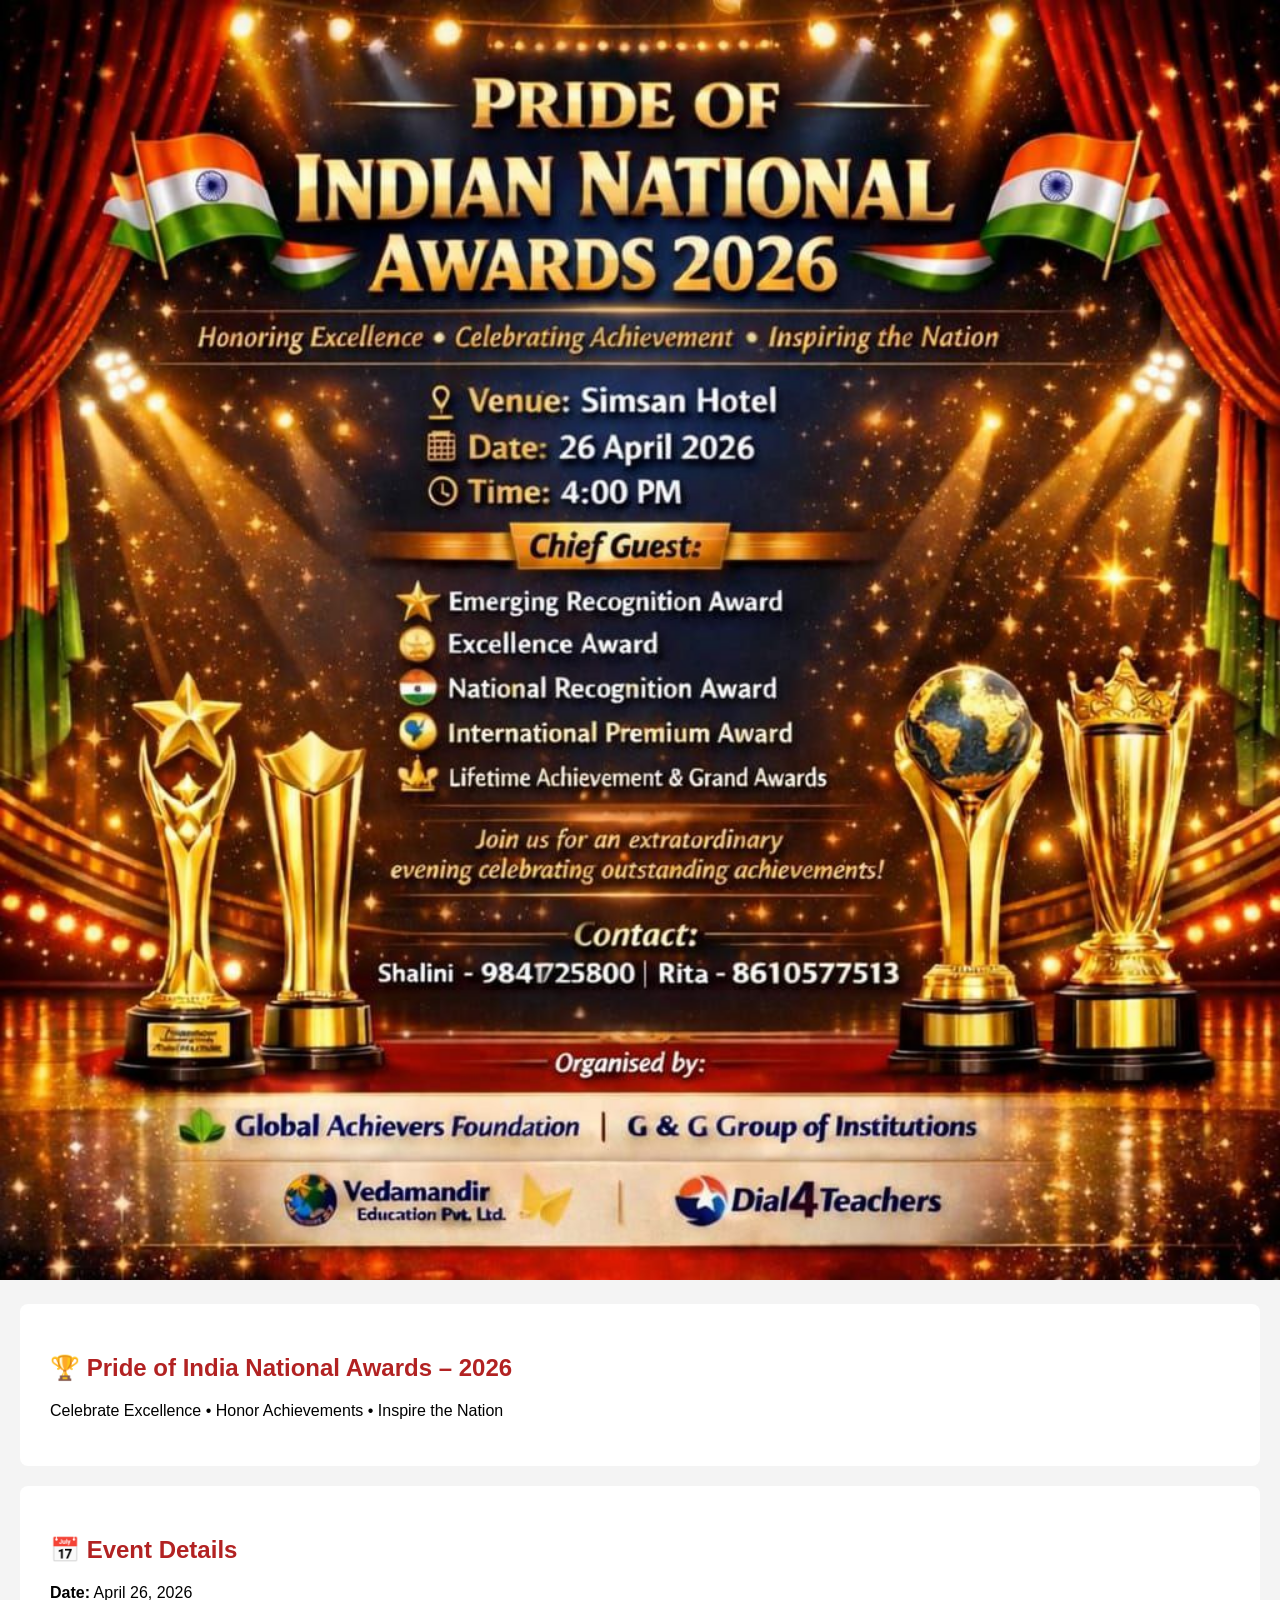
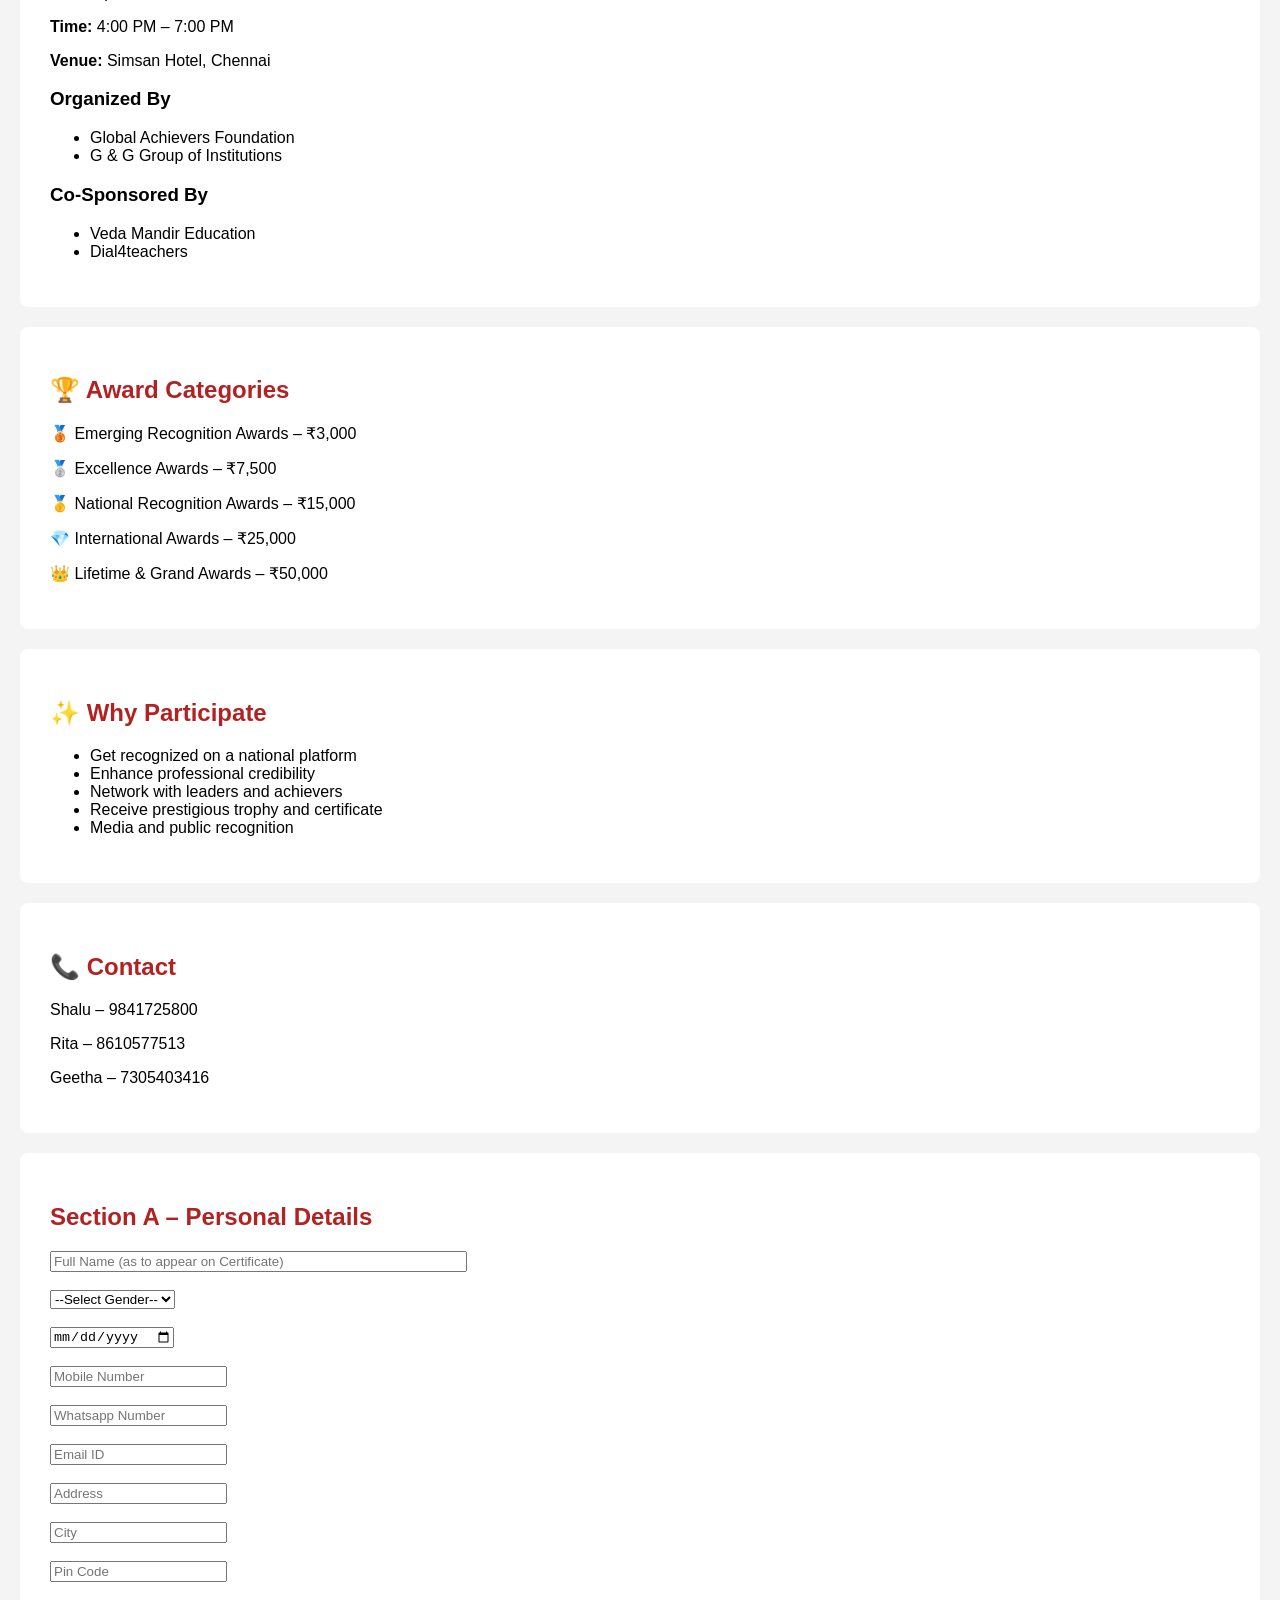
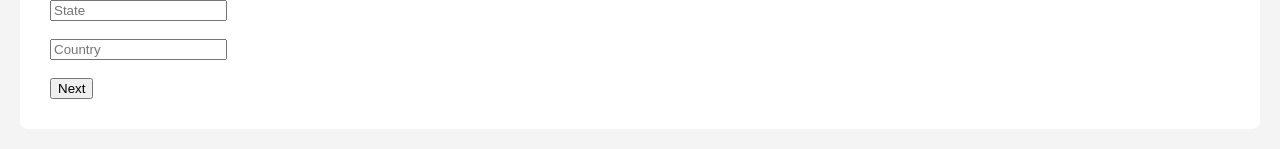
==== index.html @ 1d021a8b "Update index.html" ====
<!DOCTYPE html>
<html lang="en">

<head>

<meta charset="UTF-8">
<meta name="viewport" content="width=device-width, initial-scale=1.0">

<title>Pride of India National Awards 2026</title>

<style>

body{
font-family:Arial;
margin:0;
background:#f4f4f4;
}

.banner img{
width:100%;
}

section{
background:white;
padding:30px;
margin:20px;
border-radius:8px;
}

h1,h2{
color:#b22222;
}

.apply-btn{
background:#b22222;
color:white;
padding:15px 30px;
border:none;
font-size:18px;
cursor:pointer;
}

.section{
display:none;
padding:30px;
background:white;
margin:20px;
border-radius:8px;
}

.section.active{
display:block;
}

.awards-list label{
display:block;
}

.total-box{
font-size:20px;
font-weight:bold;
margin-top:15px;
color:#b22222;
}

</style>

</head>

<body>

<!-- Banner -->

<div class="banner">

<img src="assets/banner.jpg">

</div>


<!-- Title -->

<section>

<h1>🏆 Pride of India National Awards – 2026</h1>

<p>Celebrate Excellence • Honor Achievements • Inspire the Nation</p>

</section>


<!-- Event Details -->

<section>

<h2>📅 Event Details</h2>

<p><strong>Date:</strong> April 26, 2026</p>

<p><strong>Time:</strong> 4:00 PM – 7:00 PM</p>

<p><strong>Venue:</strong> Simsan Hotel, Chennai</p>

<h3>Organized By</h3>

<ul>

<li>Global Achievers Foundation</li>
<li>G & G Group of Institutions</li>

</ul>

<h3>Co-Sponsored By</h3>

<ul>

<li>Veda Mandir Education</li>
<li>Dial4teachers</li>

</ul>

</section>


<!-- Award Categories -->

<section>

<h2>🏆 Award Categories</h2>

<p>🥉 Emerging Recognition Awards – ₹3,000</p>

<p>🥈 Excellence Awards – ₹7,500</p>

<p>🥇 National Recognition Awards – ₹15,000</p>

<p>💎 International Awards – ₹25,000</p>

<p>👑 Lifetime & Grand Awards – ₹50,000</p>

</section>


<!-- Why Participate -->

<section>

<h2>✨ Why Participate</h2>

<ul>

<li>Get recognized on a national platform</li>

<li>Enhance professional credibility</li>

<li>Network with leaders and achievers</li>

<li>Receive prestigious trophy and certificate</li>

<li>Media and public recognition</li>

</ul>

</section>


<!-- Contact -->

<section>

<h2>📞 Contact</h2>

<p>Shalu – 9841725800</p>

<p>Rita – 8610577513</p>

<p>Geetha – 7305403416</p>

</section>


<div id="form">

<form id="awardForm">


<!-- Section 1 -->

<div class="section active">

<h2>Section A – Personal Details</h2>

<input type="text" placeholder="Full Name (as to appear on Certificate)" required size=50><br><br>

<select id="gender" name="gender">
  <option value="">--Select Gender--</option>
  <option value="Male">Male</option>
  <option value="Female">Female</option>
  <option value="Other">Other</option>
</select><br><br>  

<input type="date" placeholder="Date of Birth" required><br><br>  

<input type="text" placeholder="Mobile Number" required><br><br>

<input type="text" placeholder="Whatsapp Number" required><br><br>
  
<input type="email" placeholder="Email ID" required><br><br>

<input type="text" placeholder="Address" required><br><br>

<input type="text" placeholder="City" required><br><br>  
  
<input type="text" placeholder="Pin Code" required><br><br>

<input type="text" placeholder="State" required><br><br>

<input type="text" placeholder="Country" required><br><br>  
  
<button type="button" onclick="nextSection()">Next</button>

</div>


<!-- Section 2 -->

<div class="section">

<h2>Section B – Professional Details</h2>

<input type="text" placeholder="Organization Name" required><br><br>

<input type="text" placeholder="Designation" required><br><br>

<input type="text" placeholder="Years of Experience" required><br><br>  

<input type="text" placeholder="Field / Industry" required><br><br>  

<input type="text" placeholder="Website (if any)" ><br><br>  

<input type="text" placeholder="Social Media Links" required><br><br>  
  
<button type="button" onclick="prevSection()">Back</button>

<button type="button" onclick="nextSection()">Next</button>

</div>


<!-- Section 3 -->

<div class="section">

<h2>Section C – Award Category</h2>

<select id="category" onchange="loadAwards()">

<option value="">Select Category</option>

<option value="3000">Category 1 – Emerging Recognition Awards (₹3000)</option>

<option value="7500">Category 2 – Excellence Awards (₹7500)</option>

<option value="15000">Category 3 – National Recognition Awards (₹15000)</option>

<option value="25000">Category 4 – International Awards (₹25000)</option>

<option value="50000">Category 5 – Lifetime Awards (₹50000)</option>

</select>

<div id="awards" class="awards-list"></div>

<div class="total-box">

Total Contribution ₹ <span id="total">0</span>

</div>

<button type="button" onclick="prevSection()">Back</button>

<button type="button" onclick="nextSection()">Next</button>

</div>

<!-- Section 4 -->

<div class="section">

<h2>🔹 Section E – Upload Section</h2>

<p>Profile Photo (JPEG/PNG)</p>
<input type="file" name="profile_photo" accept=".jpg,.jpeg,.png" required><br><br>

<p>ID Proof (PDF/JPEG)</p>
<input type="file" name="id_proof" accept=".pdf,.jpg,.jpeg" required><br><br>

<p>Achievement Proof Documents (PDF)</p>
<input type="file" name="achievement_proof" accept=".pdf" required><br><br>

<p>Company Logo (Optional)</p>
<input type="file" name="company_logo" accept=".jpg,.jpeg,.png">

<button type="button" onclick="prevSection()">Back</button>

<button type="button" onclick="nextSection()">Next</button>  
  
</div>  

  
<!-- Terms -->

<div class="section">

<h2>Terms & Conditions</h2>

<p>
📜 *TERMS & CONDITIONS*

1️⃣ *Eligibility:* The nominee must be minimum 5 years age or above at the time of application.
2️⃣ *Accurate Information:* All information submitted must be true, complete, and supported with valid documents wherever required.
3️⃣ *Jury Decision:* All nominations will be reviewed by the jury panel, and the decision of the jury shall be final and binding.
4️⃣ *Nomination & Evaluation Contribution:* The applicable Nomination & Evaluation Contribution is mandatory for processing the application.
5️⃣ *Non-Refund Policy:* The Nomination & Evaluation Contribution once paid is non-refundable and non-transferable under any circumstances.
6️⃣ *Selection Rights:* The organizers reserve the right to accept, shortlist, upgrade, downgrade, or reject any nomination without assigning reasons.
7️⃣ *Category Allocation:* The organizing committee reserves the right to shift a nominee to a suitable award category based on profile evaluation.
8️⃣ *Usage of Media:* By applying, the nominee grants permission to use their name, photograph, and profile details for promotional, media, and event purposes.
9️⃣ *Event Participation:* Awardees are expected to attend the ceremony in person. In case of absence, courier charges for trophy/certificate (if applicable) shall be borne by the awardee.
🔟 *Code of Conduct:* Any form of misrepresentation, false claims, or misconduct may lead to immediate disqualification without refund.
  
</p>  

<label><input type="checkbox" required> Information provided is true</label><br>

<label><input type="checkbox" required> Nomination fee is non refundable</label><br>

<label><input type="checkbox" required> Jury decision is final</label><br>

<br>

<button type="button" onclick="prevSection()">Back</button>

<button type="submit">Submit</button>

</div>

</form>

</div>


<script>

let currentSection=0;

const sections=document.querySelectorAll(".section");

function nextSection(){

sections[currentSection].classList.remove("active");

currentSection++;

sections[currentSection].classList.add("active");

}

function prevSection(){

sections[currentSection].classList.remove("active");

currentSection--;

sections[currentSection].classList.add("active");

}


const awardsData={

3000:["Rising Star Award – Young professionals showing early success","Emerging Leader Award – Upcoming leaders in any field",
"Young Achiever Award – Individuals under 35 with notable achievements","Startup Star Award – New startup founders (1–5 years)",
"Youth Inspiration Award – Youth motivating others","Community Star Award – Local community contributors","Women Achiever Award – Women excelling in any profession",
"Social Contributor Award – Individuals involved in social work","Excellence in Service Award – Service-oriented professionals",
"Promising Talent Award – Individuals with exceptional potential"],

7500:["Excellence Award – Professionals with consistent performance","Professional Excellence Award – Doctors, Lawyers, Teachers, Engineers, etc.",
"Business Excellence Award – Business owners & entrepreneurs","Education Excellence Award – Educators & institution heads",
"Health & Wellness Excellence Award – Healthcare & wellness experts","Innovation Excellence Award – Innovators & creative thinkers",
"Social Impact Award – NGOs & social activists","Leadership Excellence Award – Team leaders & managers","Cultural Excellence Award – Artists & cultural promoters",
"Brand Excellence Award – Business brands with strong reputation"],
  
15000:["National Icon Award – Influential personalities with national presence","Pride of India Award – Individuals contributing to nation-building",
"Bharat Excellence Award – Senior professionals with impact","National Leadership Award – Leaders with large-scale influence",
"Icon of Influence Award – Public figures & influencers","Nation Builder Award – Contributors to societal development",
"Inspirational Leader Award – Motivational personalities","Industry Icon Award – Industry-leading professionals",
"Corporate Leader Award – Corporate executives & directors","Visionary Leader Award – Strategic thinkers & founders"],
  

25000:["International Leadership Award – Global business/social leaders","Global Icon Award – International influencers",
"International Excellence Award – Professionals with global reach","World Impact Award – Individuals with worldwide impact",
"Global Business Leader Award – International entrepreneurs","International Social Excellence Award – Global social activists",
"Global Visionary Award – Forward-thinking global leaders","International Brand Leader Award – Global brands & founders",
"Global Inspiration Award – International motivational personalities"],

50000:["Lifetime Achievement Award – 20+ years of outstanding contribution","Hall of Fame Award – Highly reputed senior personalities",
"Supreme Excellence Award – Top achievers in their field","Grand Icon Award – Nationally celebrated personalities",
"Diamond Excellence Award – Elite high-level achievers","Platinum Leadership Award – Senior executive leaders",
"Pride of the Nation Award – Exceptional national contributors","Universal Excellence Award – Multi-field contributors",
"Legendary Leader Award – Long-standing influential leaders","Eminent Personality Award – Highly respected dignitaries"]
  
};

function loadAwards(){

const category=document.getElementById("category").value;

const awardsDiv=document.getElementById("awards");

awardsDiv.innerHTML="";

if(!category) return;

awardsData[category].forEach(function(a){

awardsDiv.innerHTML+=
`<label>
<input type="checkbox" value="${category}" onchange="calculateTotal()">
${a}
</label>`;

});

}

function calculateTotal(){

const categoryFee=parseInt(document.getElementById("category").value);

const selected=document.querySelectorAll("#awards input:checked").length;

document.getElementById("total").innerText=categoryFee*selected;

}

</script>

</body>

</html>
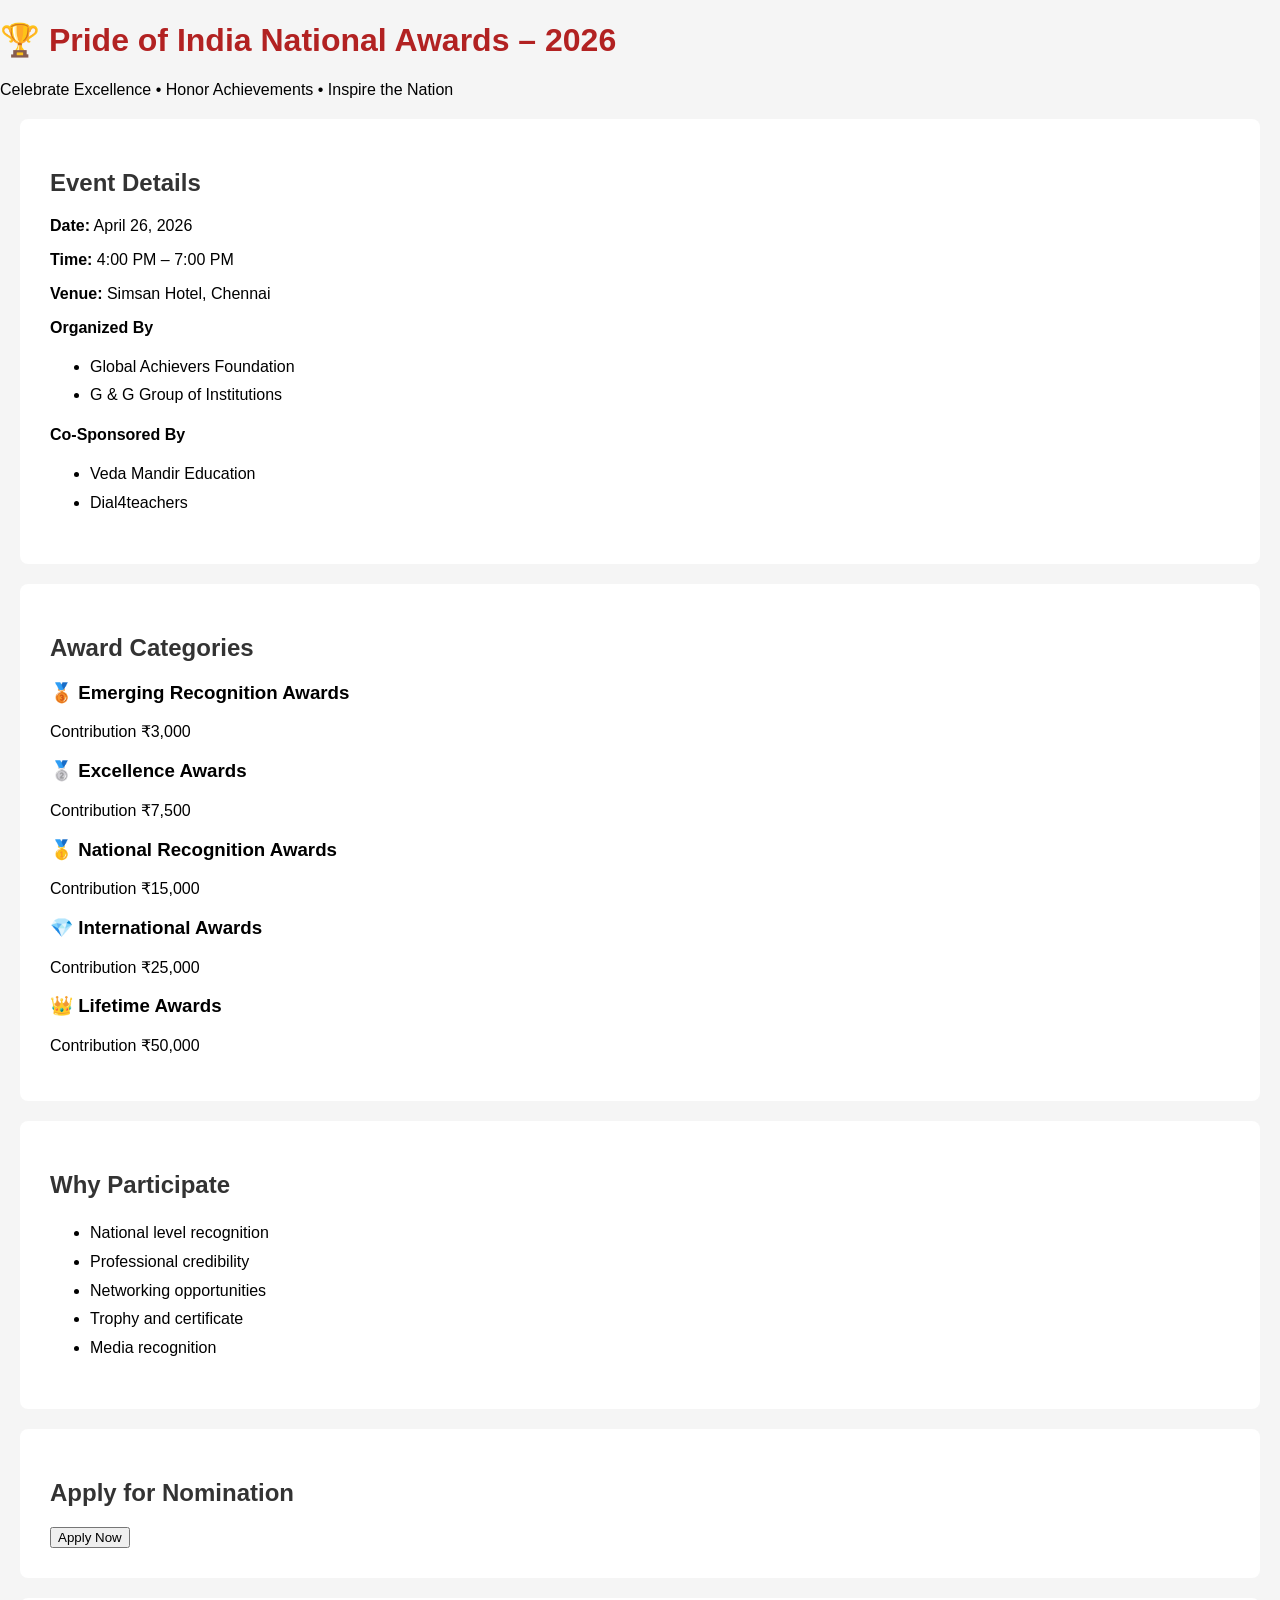
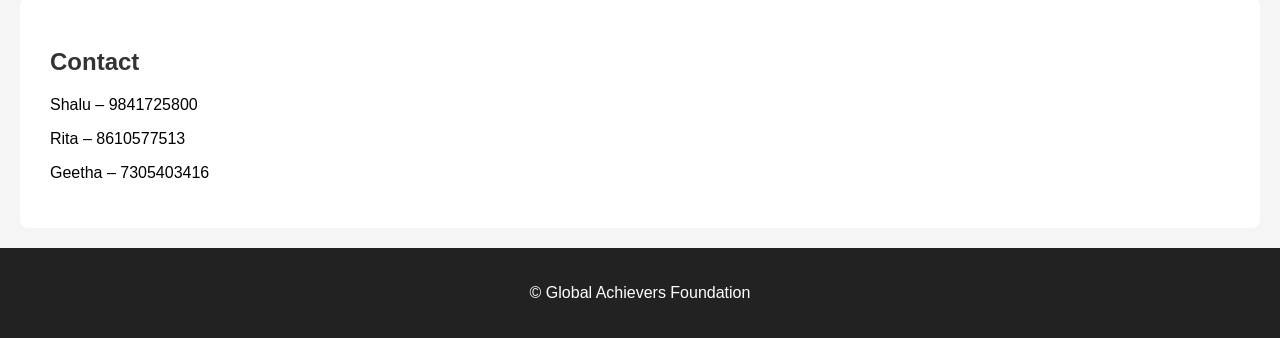
==== commit 54b47bee: "Update index.html" ====
--- a/index.html
+++ b/index.html
@@ -1,450 +1,96 @@
 <!DOCTYPE html>
 <html lang="en">
-
 <head>
-
 <meta charset="UTF-8">
-<meta name="viewport" content="width=device-width, initial-scale=1.0">
-
 <title>Pride of India National Awards 2026</title>
-
-<style>
-
-body{
-font-family:Arial;
-margin:0;
-background:#f4f4f4;
-}
-
-.banner img{
-width:100%;
-}
-
-section{
-background:white;
-padding:30px;
-margin:20px;
-border-radius:8px;
-}
-
-h1,h2{
-color:#b22222;
-}
-
-.apply-btn{
-background:#b22222;
-color:white;
-padding:15px 30px;
-border:none;
-font-size:18px;
-cursor:pointer;
-}
-
-.section{
-display:none;
-padding:30px;
-background:white;
-margin:20px;
-border-radius:8px;
-}
-
-.section.active{
-display:block;
-}
-
-.awards-list label{
-display:block;
-}
-
-.total-box{
-font-size:20px;
-font-weight:bold;
-margin-top:15px;
-color:#b22222;
-}
-
-</style>
-
+<link rel="stylesheet" href="style.css">
 </head>
 
 <body>
 
-<!-- Banner -->
+<header>
+<h1>🏆 Pride of India National Awards – 2026</h1>
+<p>Celebrate Excellence • Honor Achievements • Inspire the Nation</p>
+</header>
 
-<div class="banner">
+<section id="event">
+<h2>Event Details</h2>
+<p><b>Date:</b> April 26, 2026</p>
+<p><b>Time:</b> 4:00 PM – 7:00 PM</p>
+<p><b>Venue:</b> Simsan Hotel, Chennai</p>
 
-<img src="assets/banner.jpg">
-
-</div>
-
-
-<!-- Title -->
-
-<section>
-
-<h1>🏆 Pride of India National Awards – 2026</h1>
-
-<p>Celebrate Excellence • Honor Achievements • Inspire the Nation</p>
-
-</section>
-
-
-<!-- Event Details -->
-
-<section>
-
-<h2>📅 Event Details</h2>
-
-<p><strong>Date:</strong> April 26, 2026</p>
-
-<p><strong>Time:</strong> 4:00 PM – 7:00 PM</p>
-
-<p><strong>Venue:</strong> Simsan Hotel, Chennai</p>
-
-<h3>Organized By</h3>
-
+<p><b>Organized By</b></p>
 <ul>
-
 <li>Global Achievers Foundation</li>
 <li>G & G Group of Institutions</li>
-
 </ul>
 
-<h3>Co-Sponsored By</h3>
-
+<p><b>Co-Sponsored By</b></p>
 <ul>
-
 <li>Veda Mandir Education</li>
 <li>Dial4teachers</li>
-
 </ul>
 
 </section>
 
+<section id="categories">
 
-<!-- Award Categories -->
+<h2>Award Categories</h2>
+
+<h3>🥉 Emerging Recognition Awards</h3>
+<p>Contribution ₹3,000</p>
+
+<h3>🥈 Excellence Awards</h3>
+<p>Contribution ₹7,500</p>
+
+<h3>🥇 National Recognition Awards</h3>
+<p>Contribution ₹15,000</p>
+
+<h3>💎 International Awards</h3>
+<p>Contribution ₹25,000</p>
+
+<h3>👑 Lifetime Awards</h3>
+<p>Contribution ₹50,000</p>
+
+</section>
 
 <section>
 
-<h2>🏆 Award Categories</h2>
-
-<p>🥉 Emerging Recognition Awards – ₹3,000</p>
-
-<p>🥈 Excellence Awards – ₹7,500</p>
-
-<p>🥇 National Recognition Awards – ₹15,000</p>
-
-<p>💎 International Awards – ₹25,000</p>
-
-<p>👑 Lifetime & Grand Awards – ₹50,000</p>
-
-</section>
-
-
-<!-- Why Participate -->
-
-<section>
-
-<h2>✨ Why Participate</h2>
+<h2>Why Participate</h2>
 
 <ul>
-
-<li>Get recognized on a national platform</li>
-
-<li>Enhance professional credibility</li>
-
-<li>Network with leaders and achievers</li>
-
-<li>Receive prestigious trophy and certificate</li>
-
-<li>Media and public recognition</li>
-
+<li>National level recognition</li>
+<li>Professional credibility</li>
+<li>Networking opportunities</li>
+<li>Trophy and certificate</li>
+<li>Media recognition</li>
 </ul>
 
 </section>
 
+<section>
 
-<!-- Contact -->
+<h2>Apply for Nomination</h2>
+
+<a href="https://docs.google.com/forms/d/e/1FAIpQLSfB2WitOhfuI-NTHCTzYL5enq5KeNYIDTPwjVi3Y0w9UMTzHA/viewform" target="_blank">
+<button>Apply Now</button>
+</a>
+
+</section>
 
 <section>
 
-<h2>📞 Contact</h2>
+<h2>Contact</h2>
 
 <p>Shalu – 9841725800</p>
-
 <p>Rita – 8610577513</p>
-
 <p>Geetha – 7305403416</p>
 
 </section>
 
-
-<div id="form">
-
-<form id="awardForm">
-
-
-<!-- Section 1 -->
-
-<div class="section active">
-
-<h2>Section A – Personal Details</h2>
-
-<input type="text" placeholder="Full Name (as to appear on Certificate)" required size=50><br><br>
-
-<select id="gender" name="gender">
-  <option value="">--Select Gender--</option>
-  <option value="Male">Male</option>
-  <option value="Female">Female</option>
-  <option value="Other">Other</option>
-</select><br><br>  
-
-<input type="date" placeholder="Date of Birth" required><br><br>  
-
-<input type="text" placeholder="Mobile Number" required><br><br>
-
-<input type="text" placeholder="Whatsapp Number" required><br><br>
-  
-<input type="email" placeholder="Email ID" required><br><br>
-
-<input type="text" placeholder="Address" required><br><br>
-
-<input type="text" placeholder="City" required><br><br>  
-  
-<input type="text" placeholder="Pin Code" required><br><br>
-
-<input type="text" placeholder="State" required><br><br>
-
-<input type="text" placeholder="Country" required><br><br>  
-  
-<button type="button" onclick="nextSection()">Next</button>
-
-</div>
-
-
-<!-- Section 2 -->
-
-<div class="section">
-
-<h2>Section B – Professional Details</h2>
-
-<input type="text" placeholder="Organization Name" required><br><br>
-
-<input type="text" placeholder="Designation" required><br><br>
-
-<input type="text" placeholder="Years of Experience" required><br><br>  
-
-<input type="text" placeholder="Field / Industry" required><br><br>  
-
-<input type="text" placeholder="Website (if any)" ><br><br>  
-
-<input type="text" placeholder="Social Media Links" required><br><br>  
-  
-<button type="button" onclick="prevSection()">Back</button>
-
-<button type="button" onclick="nextSection()">Next</button>
-
-</div>
-
-
-<!-- Section 3 -->
-
-<div class="section">
-
-<h2>Section C – Award Category</h2>
-
-<select id="category" onchange="loadAwards()">
-
-<option value="">Select Category</option>
-
-<option value="3000">Category 1 – Emerging Recognition Awards (₹3000)</option>
-
-<option value="7500">Category 2 – Excellence Awards (₹7500)</option>
-
-<option value="15000">Category 3 – National Recognition Awards (₹15000)</option>
-
-<option value="25000">Category 4 – International Awards (₹25000)</option>
-
-<option value="50000">Category 5 – Lifetime Awards (₹50000)</option>
-
-</select>
-
-<div id="awards" class="awards-list"></div>
-
-<div class="total-box">
-
-Total Contribution ₹ <span id="total">0</span>
-
-</div>
-
-<button type="button" onclick="prevSection()">Back</button>
-
-<button type="button" onclick="nextSection()">Next</button>
-
-</div>
-
-<!-- Section 4 -->
-
-<div class="section">
-
-<h2>🔹 Section E – Upload Section</h2>
-
-<p>Profile Photo (JPEG/PNG)</p>
-<input type="file" name="profile_photo" accept=".jpg,.jpeg,.png" required><br><br>
-
-<p>ID Proof (PDF/JPEG)</p>
-<input type="file" name="id_proof" accept=".pdf,.jpg,.jpeg" required><br><br>
-
-<p>Achievement Proof Documents (PDF)</p>
-<input type="file" name="achievement_proof" accept=".pdf" required><br><br>
-
-<p>Company Logo (Optional)</p>
-<input type="file" name="company_logo" accept=".jpg,.jpeg,.png">
-
-<button type="button" onclick="prevSection()">Back</button>
-
-<button type="button" onclick="nextSection()">Next</button>  
-  
-</div>  
-
-  
-<!-- Terms -->
-
-<div class="section">
-
-<h2>Terms & Conditions</h2>
-
-<p>
-📜 *TERMS & CONDITIONS*
-
-1️⃣ *Eligibility:* The nominee must be minimum 5 years age or above at the time of application.
-2️⃣ *Accurate Information:* All information submitted must be true, complete, and supported with valid documents wherever required.
-3️⃣ *Jury Decision:* All nominations will be reviewed by the jury panel, and the decision of the jury shall be final and binding.
-4️⃣ *Nomination & Evaluation Contribution:* The applicable Nomination & Evaluation Contribution is mandatory for processing the application.
-5️⃣ *Non-Refund Policy:* The Nomination & Evaluation Contribution once paid is non-refundable and non-transferable under any circumstances.
-6️⃣ *Selection Rights:* The organizers reserve the right to accept, shortlist, upgrade, downgrade, or reject any nomination without assigning reasons.
-7️⃣ *Category Allocation:* The organizing committee reserves the right to shift a nominee to a suitable award category based on profile evaluation.
-8️⃣ *Usage of Media:* By applying, the nominee grants permission to use their name, photograph, and profile details for promotional, media, and event purposes.
-9️⃣ *Event Participation:* Awardees are expected to attend the ceremony in person. In case of absence, courier charges for trophy/certificate (if applicable) shall be borne by the awardee.
-🔟 *Code of Conduct:* Any form of misrepresentation, false claims, or misconduct may lead to immediate disqualification without refund.
-  
-</p>  
-
-<label><input type="checkbox" required> Information provided is true</label><br>
-
-<label><input type="checkbox" required> Nomination fee is non refundable</label><br>
-
-<label><input type="checkbox" required> Jury decision is final</label><br>
-
-<br>
-
-<button type="button" onclick="prevSection()">Back</button>
-
-<button type="submit">Submit</button>
-
-</div>
-
-</form>
-
-</div>
-
-
-<script>
-
-let currentSection=0;
-
-const sections=document.querySelectorAll(".section");
-
-function nextSection(){
-
-sections[currentSection].classList.remove("active");
-
-currentSection++;
-
-sections[currentSection].classList.add("active");
-
-}
-
-function prevSection(){
-
-sections[currentSection].classList.remove("active");
-
-currentSection--;
-
-sections[currentSection].classList.add("active");
-
-}
-
-
-const awardsData={
-
-3000:["Rising Star Award – Young professionals showing early success","Emerging Leader Award – Upcoming leaders in any field",
-"Young Achiever Award – Individuals under 35 with notable achievements","Startup Star Award – New startup founders (1–5 years)",
-"Youth Inspiration Award – Youth motivating others","Community Star Award – Local community contributors","Women Achiever Award – Women excelling in any profession",
-"Social Contributor Award – Individuals involved in social work","Excellence in Service Award – Service-oriented professionals",
-"Promising Talent Award – Individuals with exceptional potential"],
-
-7500:["Excellence Award – Professionals with consistent performance","Professional Excellence Award – Doctors, Lawyers, Teachers, Engineers, etc.",
-"Business Excellence Award – Business owners & entrepreneurs","Education Excellence Award – Educators & institution heads",
-"Health & Wellness Excellence Award – Healthcare & wellness experts","Innovation Excellence Award – Innovators & creative thinkers",
-"Social Impact Award – NGOs & social activists","Leadership Excellence Award – Team leaders & managers","Cultural Excellence Award – Artists & cultural promoters",
-"Brand Excellence Award – Business brands with strong reputation"],
-  
-15000:["National Icon Award – Influential personalities with national presence","Pride of India Award – Individuals contributing to nation-building",
-"Bharat Excellence Award – Senior professionals with impact","National Leadership Award – Leaders with large-scale influence",
-"Icon of Influence Award – Public figures & influencers","Nation Builder Award – Contributors to societal development",
-"Inspirational Leader Award – Motivational personalities","Industry Icon Award – Industry-leading professionals",
-"Corporate Leader Award – Corporate executives & directors","Visionary Leader Award – Strategic thinkers & founders"],
-  
-
-25000:["International Leadership Award – Global business/social leaders","Global Icon Award – International influencers",
-"International Excellence Award – Professionals with global reach","World Impact Award – Individuals with worldwide impact",
-"Global Business Leader Award – International entrepreneurs","International Social Excellence Award – Global social activists",
-"Global Visionary Award – Forward-thinking global leaders","International Brand Leader Award – Global brands & founders",
-"Global Inspiration Award – International motivational personalities"],
-
-50000:["Lifetime Achievement Award – 20+ years of outstanding contribution","Hall of Fame Award – Highly reputed senior personalities",
-"Supreme Excellence Award – Top achievers in their field","Grand Icon Award – Nationally celebrated personalities",
-"Diamond Excellence Award – Elite high-level achievers","Platinum Leadership Award – Senior executive leaders",
-"Pride of the Nation Award – Exceptional national contributors","Universal Excellence Award – Multi-field contributors",
-"Legendary Leader Award – Long-standing influential leaders","Eminent Personality Award – Highly respected dignitaries"]
-  
-};
-
-function loadAwards(){
-
-const category=document.getElementById("category").value;
-
-const awardsDiv=document.getElementById("awards");
-
-awardsDiv.innerHTML="";
-
-if(!category) return;
-
-awardsData[category].forEach(function(a){
-
-awardsDiv.innerHTML+=
-`<label>
-<input type="checkbox" value="${category}" onchange="calculateTotal()">
-${a}
-</label>`;
-
-});
-
-}
-
-function calculateTotal(){
-
-const categoryFee=parseInt(document.getElementById("category").value);
-
-const selected=document.querySelectorAll("#awards input:checked").length;
-
-document.getElementById("total").innerText=categoryFee*selected;
-
-}
-
-</script>
+<footer>
+<p>© Global Achievers Foundation</p>
+</footer>
 
 </body>
-
 </html>
--- a/style.css
+++ b/style.css
@@ -0,0 +1,61 @@
+body{
+font-family: Arial;
+margin:0;
+background:#f5f5f5;
+}
+
+.banner img{
+width:100%;
+height:auto;
+display:block;
+}
+
+.title-section{
+text-align:center;
+padding:20px;
+background:white;
+}
+
+section{
+padding:30px;
+margin:20px;
+background:white;
+border-radius:8px;
+}
+
+h1{
+color:#b22222;
+}
+
+h2{
+color:#333;
+}
+
+ul{
+line-height:1.8;
+}
+
+.apply{
+text-align:center;
+}
+
+.apply-btn{
+background:#b22222;
+color:white;
+border:none;
+padding:15px 30px;
+font-size:18px;
+cursor:pointer;
+border-radius:6px;
+}
+
+.apply-btn:hover{
+background:#8b0000;
+}
+
+footer{
+text-align:center;
+padding:20px;
+background:#222;
+color:white;
+}
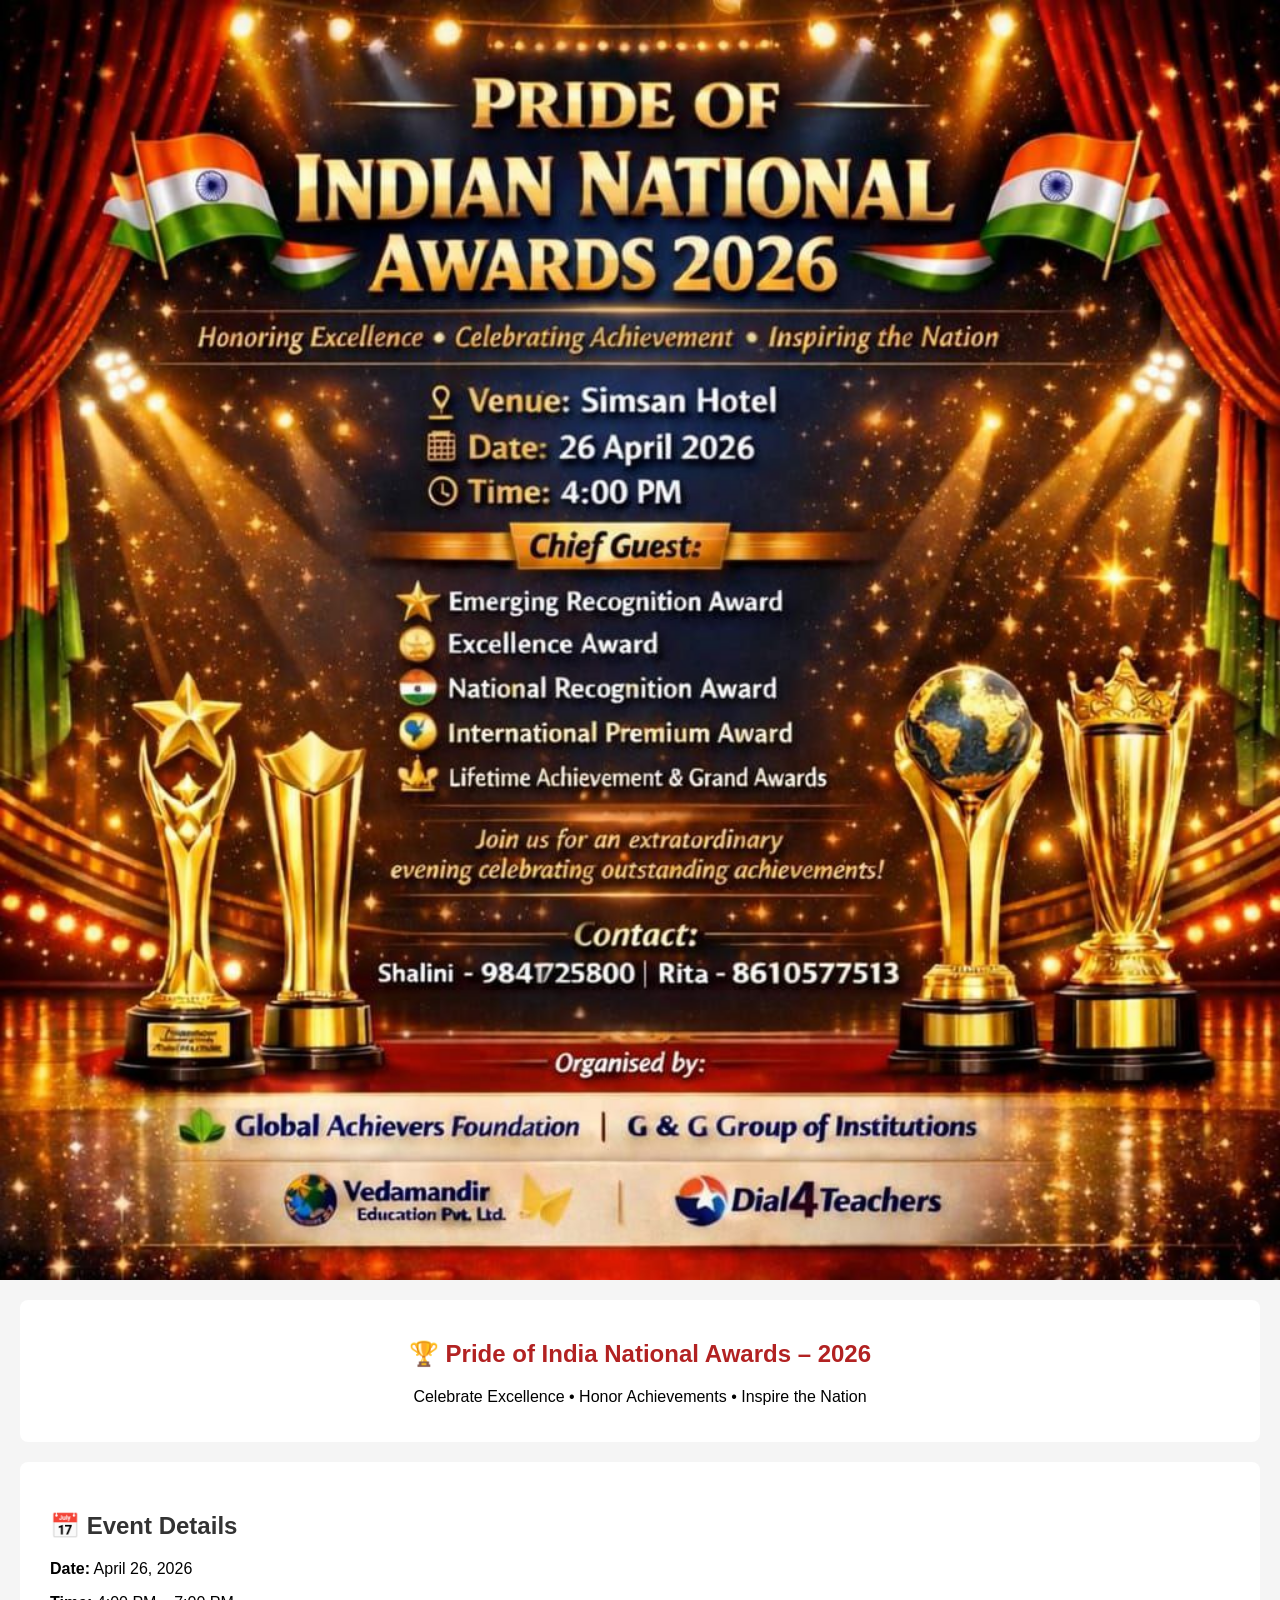
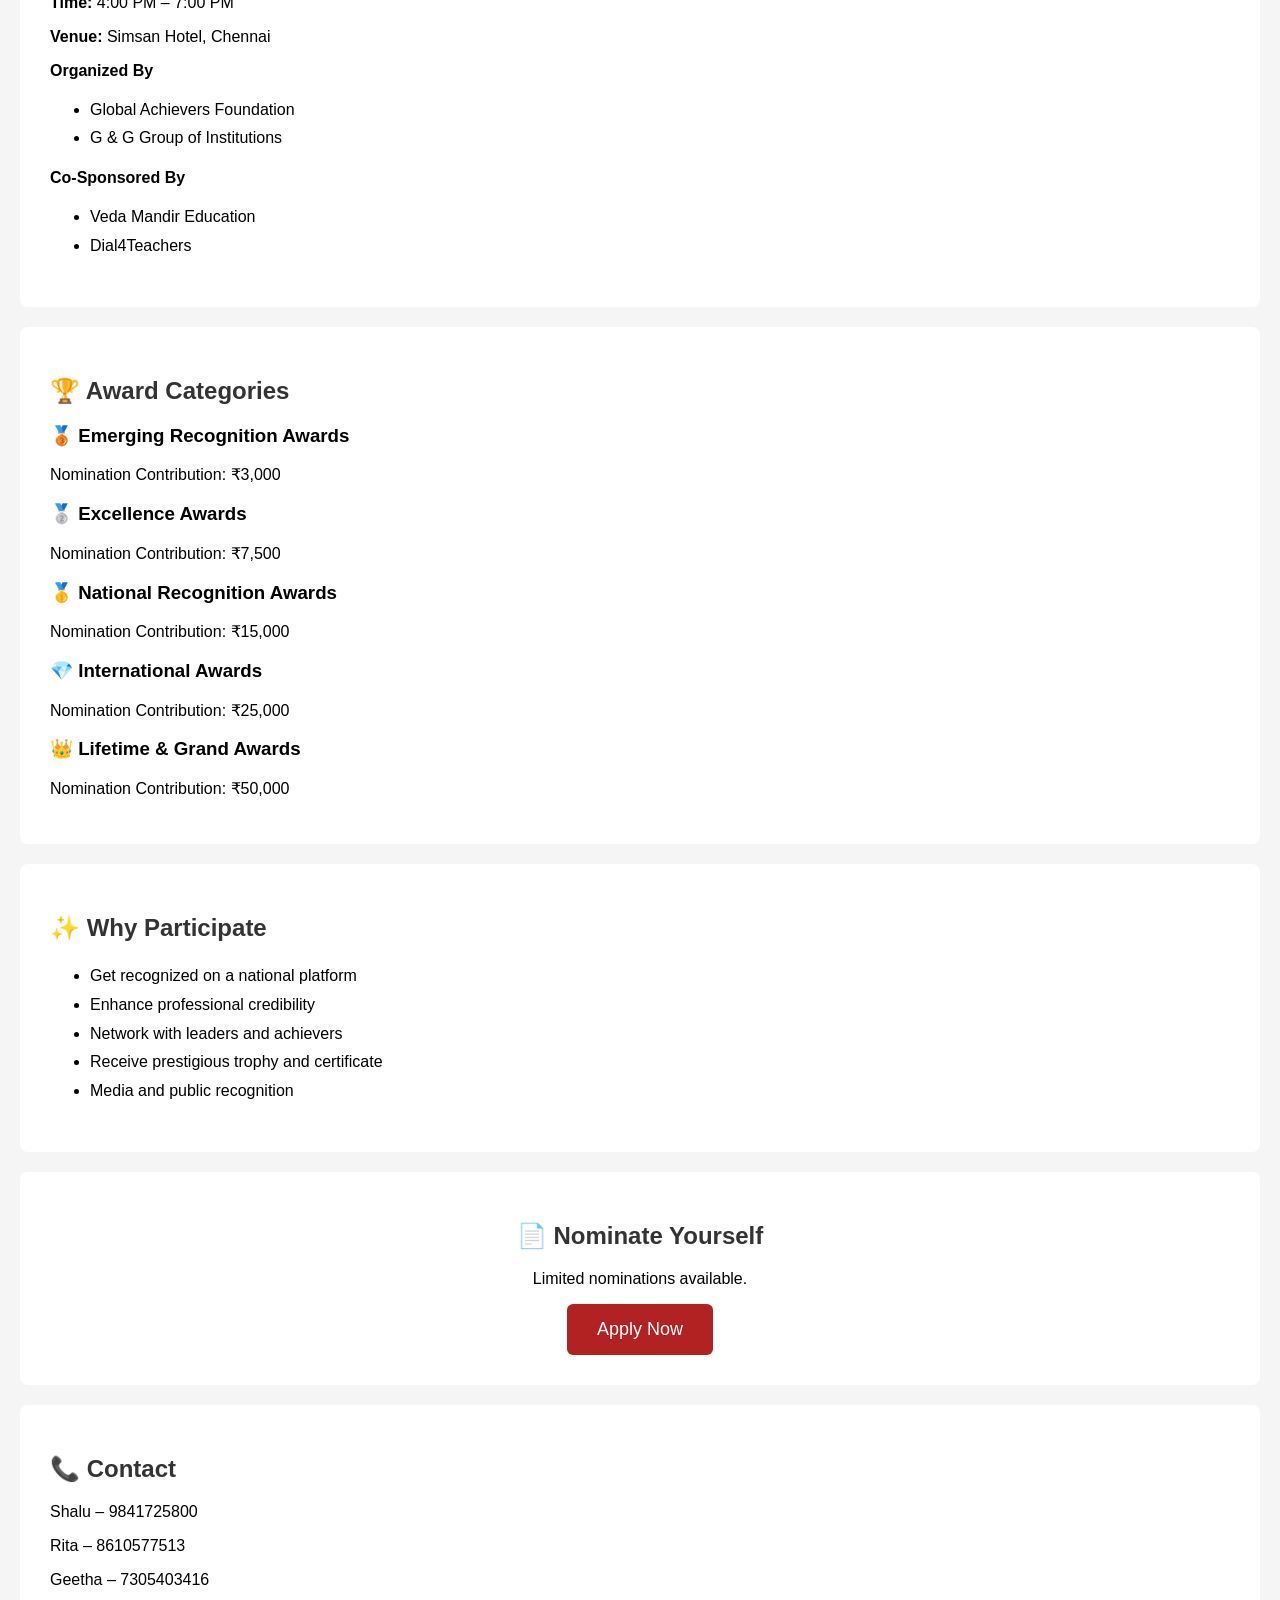
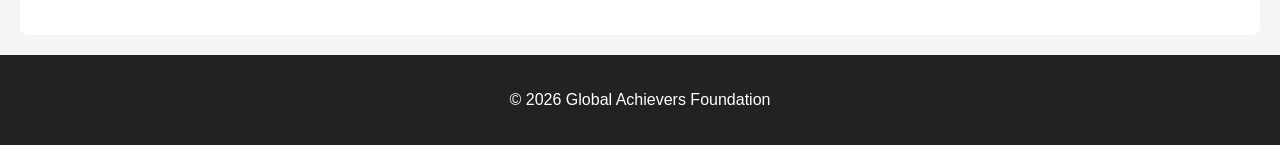
==== commit d79b25a4: "Update index.html" ====
--- a/index.html
+++ b/index.html
@@ -1,96 +1,161 @@
 <!DOCTYPE html>
 <html lang="en">
+
 <head>
+
 <meta charset="UTF-8">
+<meta name="viewport" content="width=device-width, initial-scale=1.0">
+
 <title>Pride of India National Awards 2026</title>
+
 <link rel="stylesheet" href="style.css">
+
 </head>
 
 <body>
 
-<header>
-<h1>🏆 Pride of India National Awards – 2026</h1>
-<p>Celebrate Excellence • Honor Achievements • Inspire the Nation</p>
+<!-- HORIZONTAL BANNER -->
+
+<header class="banner">
+
+<img src="assets/banner.jpg" alt="Pride of India National Awards Banner">
+
 </header>
 
-<section id="event">
-<h2>Event Details</h2>
+
+<!-- EVENT TITLE -->
+
+<section class="title-section">
+
+<h1>🏆 Pride of India National Awards – 2026</h1>
+
+<p>Celebrate Excellence • Honor Achievements • Inspire the Nation</p>
+
+</section>
+
+
+
+<!-- EVENT DETAILS -->
+
+<section>
+
+<h2>📅 Event Details</h2>
+
 <p><b>Date:</b> April 26, 2026</p>
 <p><b>Time:</b> 4:00 PM – 7:00 PM</p>
 <p><b>Venue:</b> Simsan Hotel, Chennai</p>
 
 <p><b>Organized By</b></p>
+
 <ul>
 <li>Global Achievers Foundation</li>
 <li>G & G Group of Institutions</li>
 </ul>
 
 <p><b>Co-Sponsored By</b></p>
+
 <ul>
 <li>Veda Mandir Education</li>
-<li>Dial4teachers</li>
+<li>Dial4Teachers</li>
 </ul>
 
 </section>
 
-<section id="categories">
 
-<h2>Award Categories</h2>
+
+<!-- AWARD CATEGORIES -->
+
+<section>
+
+<h2>🏆 Award Categories</h2>
 
 <h3>🥉 Emerging Recognition Awards</h3>
-<p>Contribution ₹3,000</p>
+<p>Nomination Contribution: ₹3,000</p>
 
 <h3>🥈 Excellence Awards</h3>
-<p>Contribution ₹7,500</p>
+<p>Nomination Contribution: ₹7,500</p>
 
 <h3>🥇 National Recognition Awards</h3>
-<p>Contribution ₹15,000</p>
+<p>Nomination Contribution: ₹15,000</p>
 
 <h3>💎 International Awards</h3>
-<p>Contribution ₹25,000</p>
+<p>Nomination Contribution: ₹25,000</p>
 
-<h3>👑 Lifetime Awards</h3>
-<p>Contribution ₹50,000</p>
+<h3>👑 Lifetime & Grand Awards</h3>
+<p>Nomination Contribution: ₹50,000</p>
 
 </section>
 
+
+
+<!-- WHY PARTICIPATE -->
+
 <section>
 
-<h2>Why Participate</h2>
+<h2>✨ Why Participate</h2>
 
 <ul>
-<li>National level recognition</li>
-<li>Professional credibility</li>
-<li>Networking opportunities</li>
-<li>Trophy and certificate</li>
-<li>Media recognition</li>
+
+<li>Get recognized on a national platform</li>
+
+<li>Enhance professional credibility</li>
+
+<li>Network with leaders and achievers</li>
+
+<li>Receive prestigious trophy and certificate</li>
+
+<li>Media and public recognition</li>
+
 </ul>
 
 </section>
 
-<section>
 
-<h2>Apply for Nomination</h2>
 
-<a href="https://docs.google.com/forms/d/e/1FAIpQLSfB2WitOhfuI-NTHCTzYL5enq5KeNYIDTPwjVi3Y0w9UMTzHA/viewform" target="_blank">
-<button>Apply Now</button>
+<!-- APPLY BUTTON -->
+
+<section class="apply">
+
+<h2>📄 Nominate Yourself</h2>
+
+<p>Limited nominations available.</p>
+
+<a href="https://docs.google.com/forms/d/e/1FAIpQLSd0G6LUnKMrlgLPu8NstnCWNw9i5lHD09xXHYbNDN9gBBbJtw/viewform" target="_blank">
+
+  
+
+<button class="apply-btn">Apply Now</button>
+
 </a>
 
 </section>
 
+
+
+<!-- CONTACT -->
+
 <section>
 
-<h2>Contact</h2>
+<h2>📞 Contact</h2>
 
 <p>Shalu – 9841725800</p>
+
 <p>Rita – 8610577513</p>
+
 <p>Geetha – 7305403416</p>
 
 </section>
 
+
+
 <footer>
-<p>© Global Achievers Foundation</p>
+
+<p>© 2026 Global Achievers Foundation</p>
+
 </footer>
 
+
+
 </body>
+
 </html>
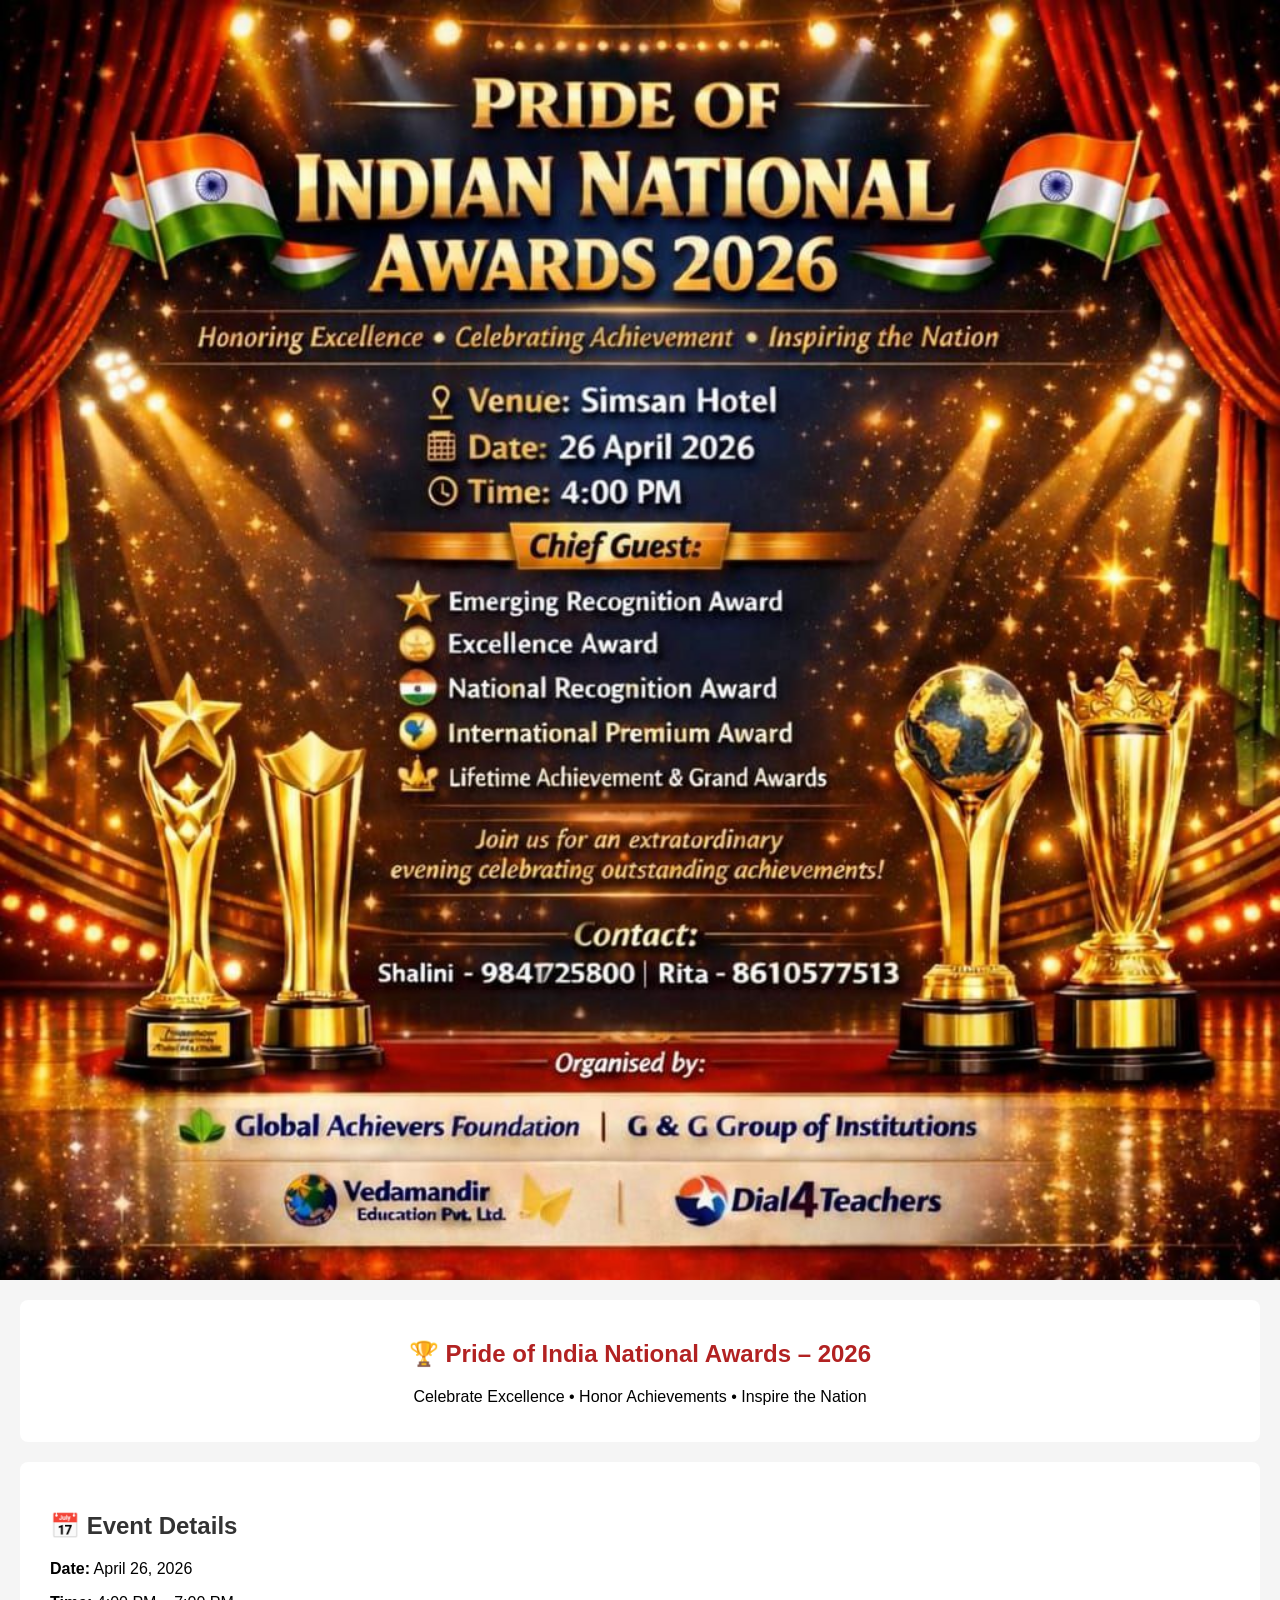
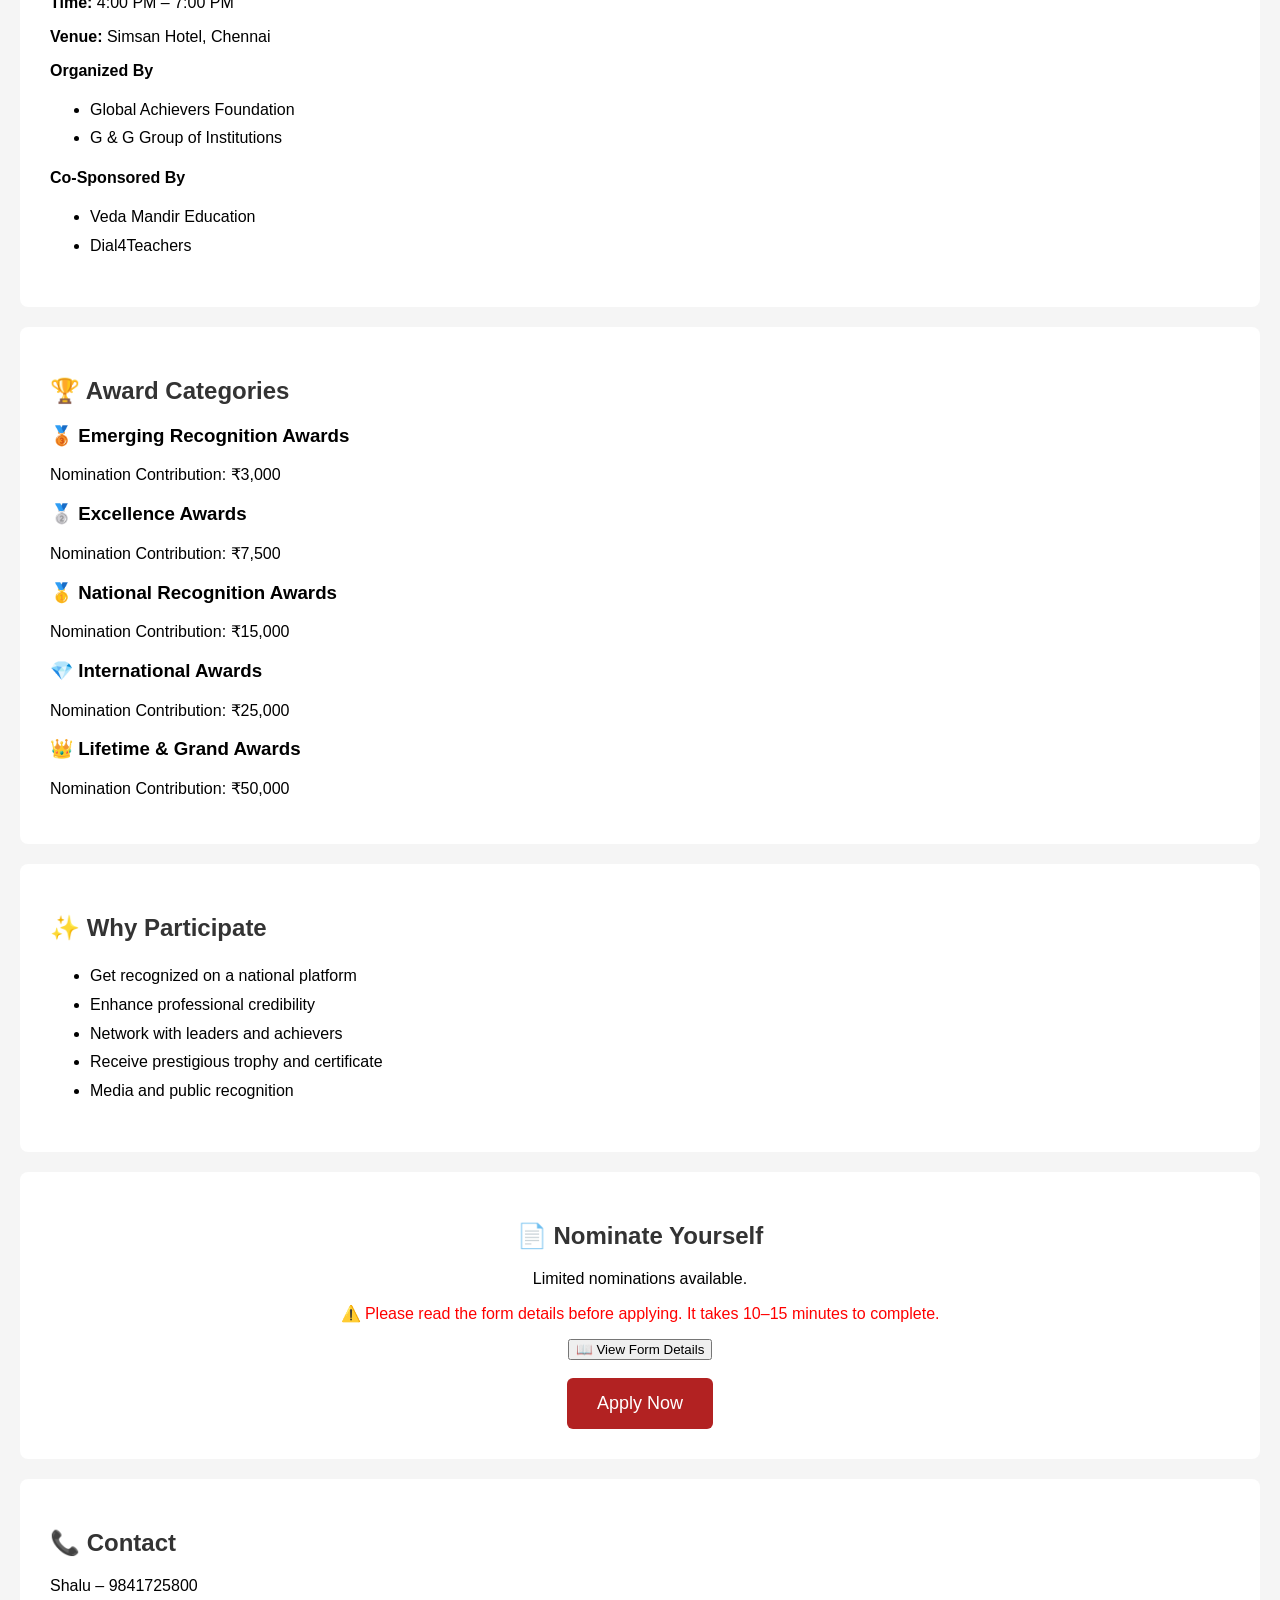
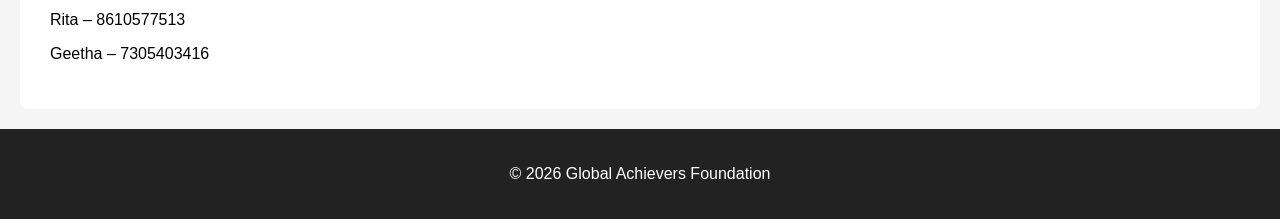
==== commit aee2efc1: "Update index.html" ====
--- a/index.html
+++ b/index.html
@@ -120,12 +120,16 @@
 
 <p>Limited nominations available.</p>
 
+<p style="color:red;">
+⚠️ Please read the form details before applying. It takes 10–15 minutes to complete.
+</p>
+
+<button class="readme-btn" onclick="openModal()">📖 View Form Details</button>
+
+<br><br>
+
 <a href="https://docs.google.com/forms/d/e/1FAIpQLSd0G6LUnKMrlgLPu8NstnCWNw9i5lHD09xXHYbNDN9gBBbJtw/viewform" target="_blank">
-
-  
-
 <button class="apply-btn">Apply Now</button>
-
 </a>
 
 </section>
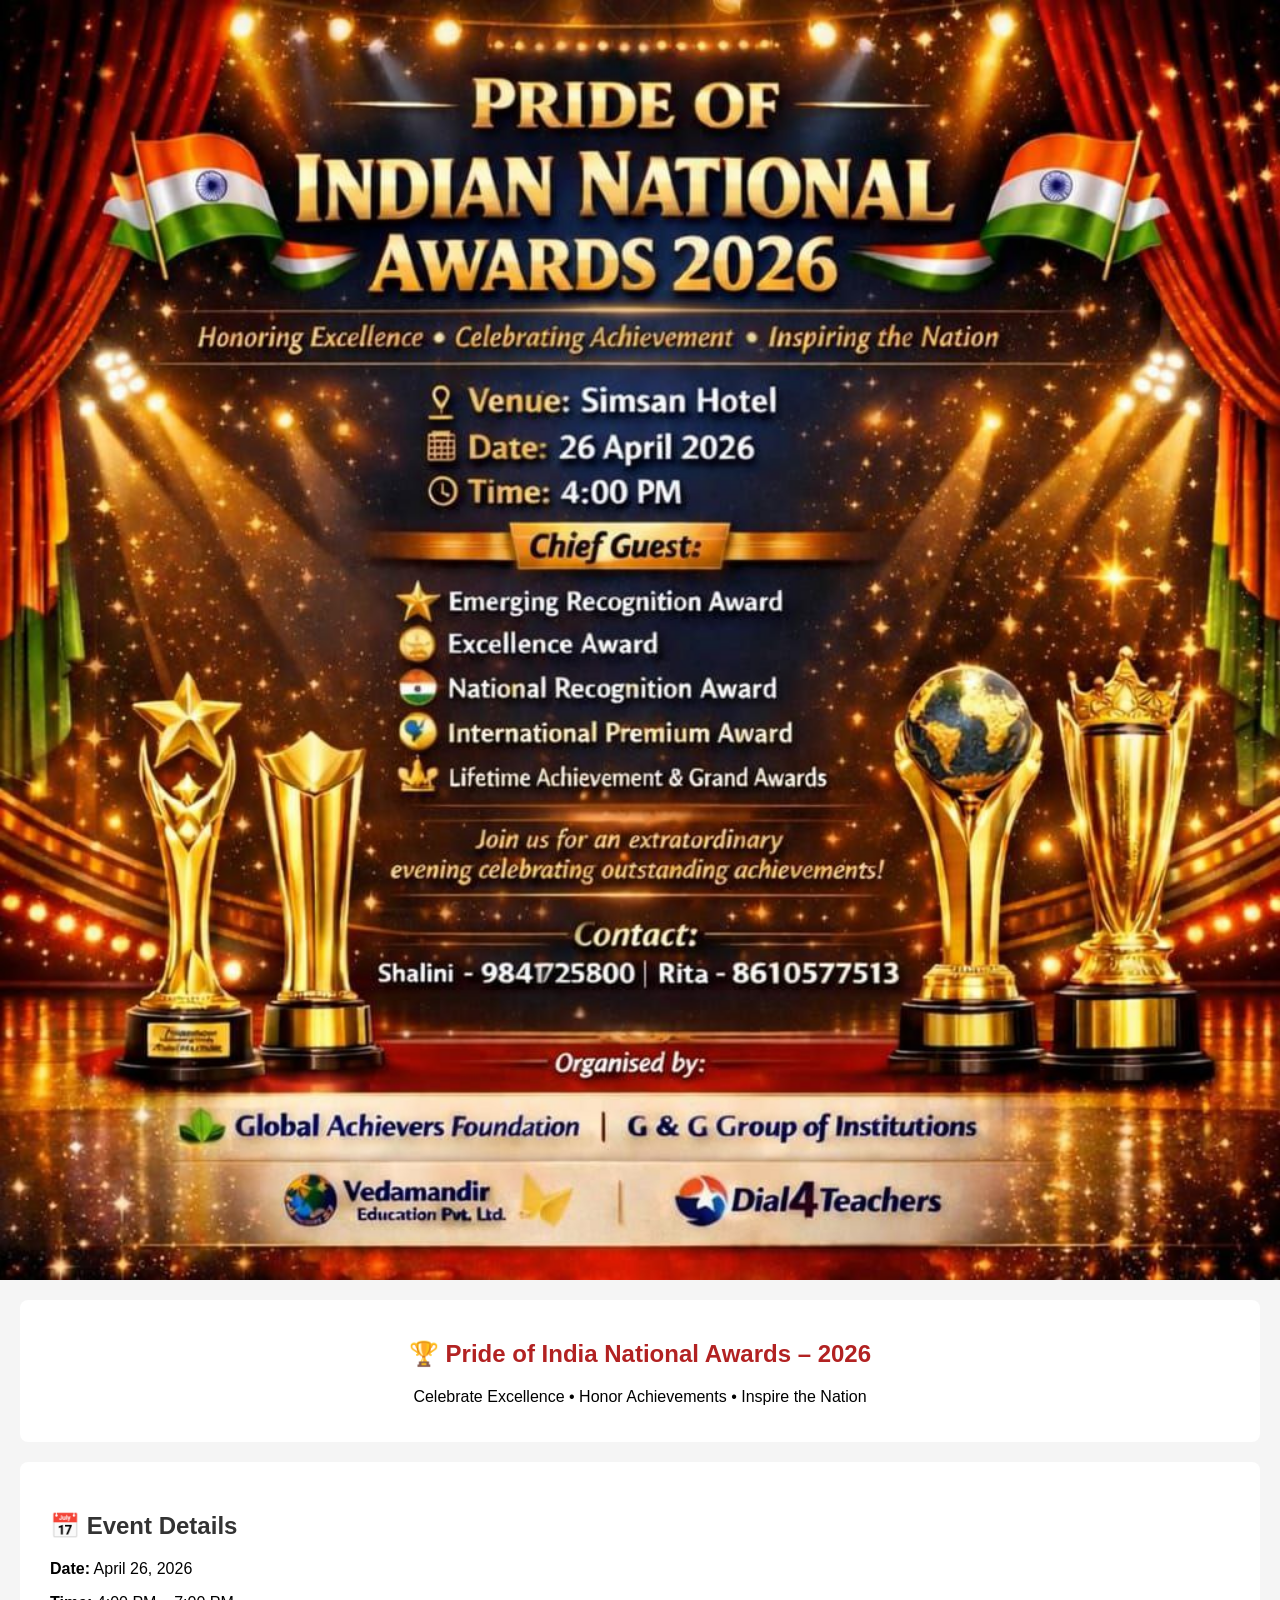
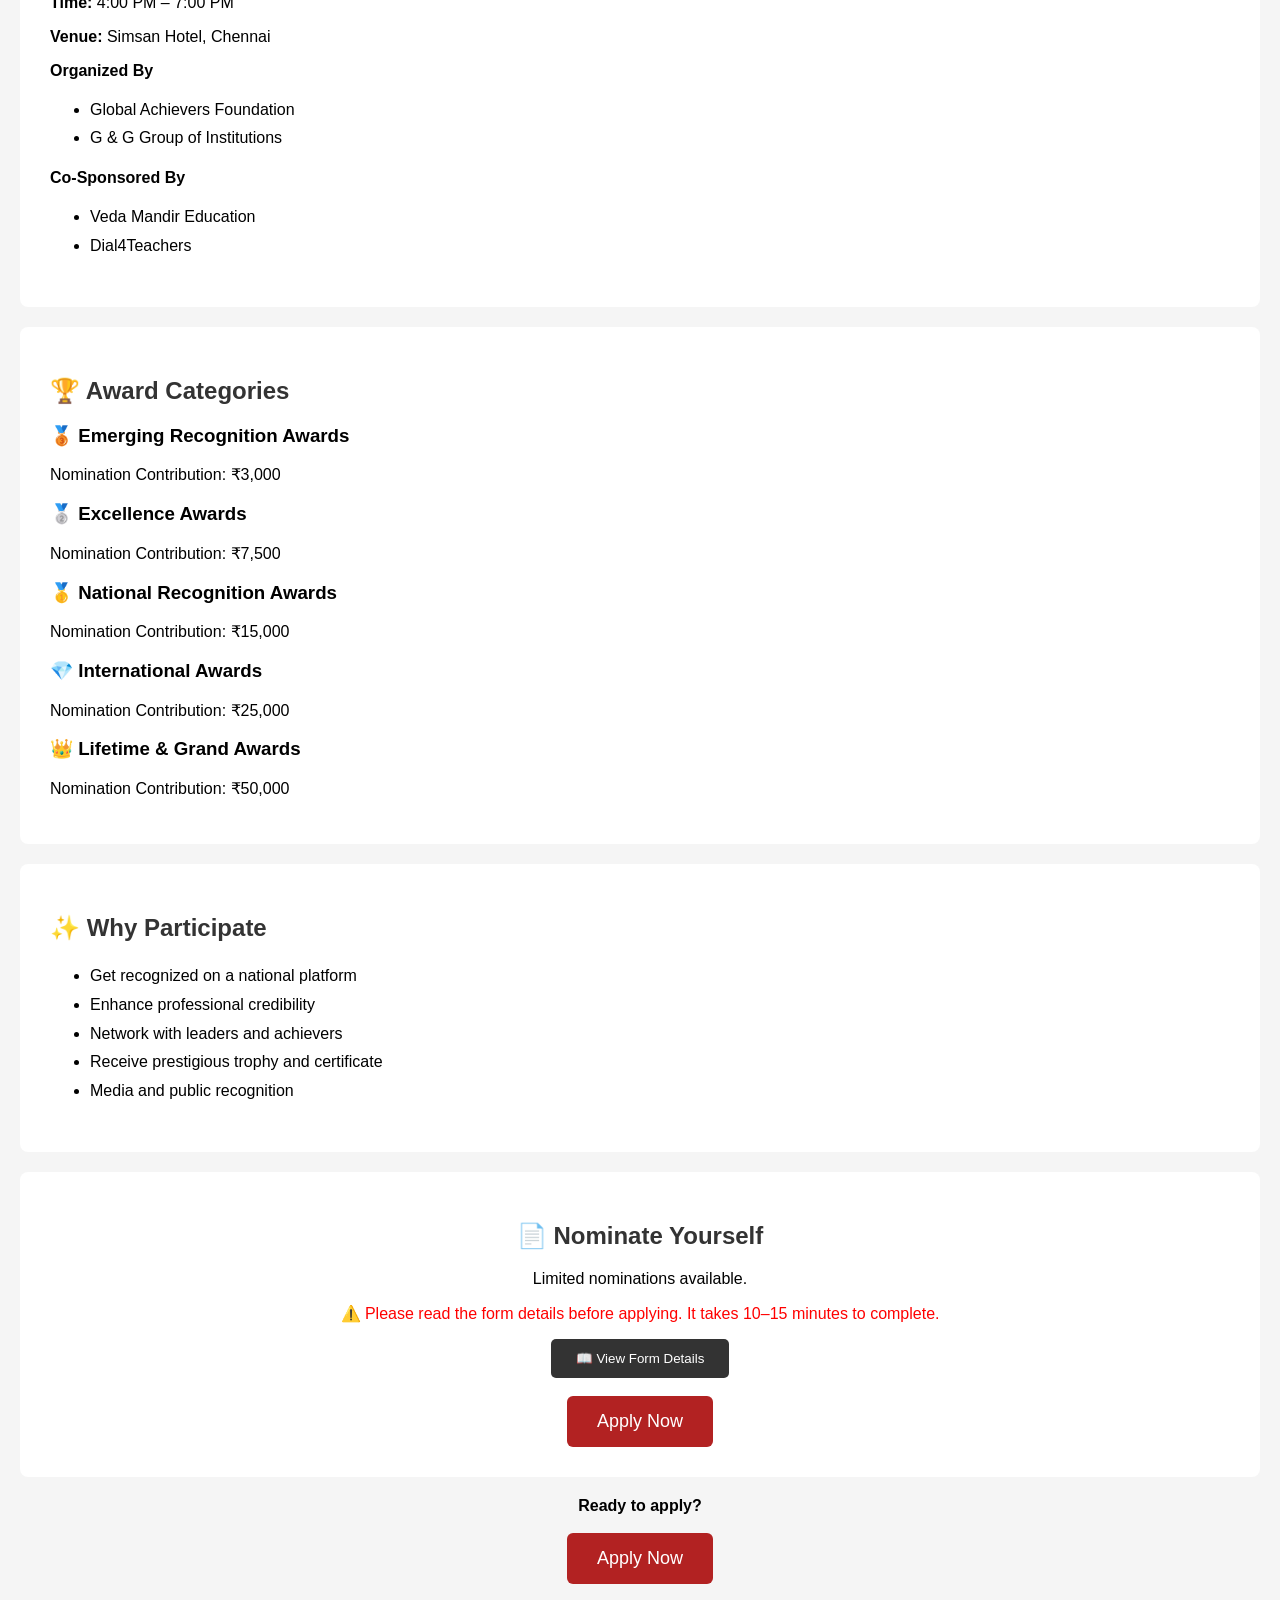
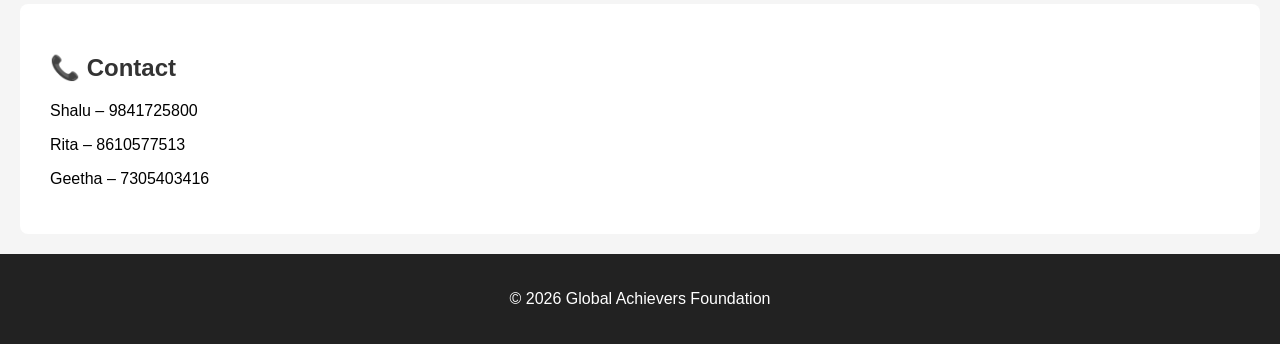
==== commit 28087bba: "Update index.html" ====
--- a/index.html
+++ b/index.html
@@ -134,7 +134,67 @@
 
 </section>
 
-
+<div id="readmeModal" class="modal">
+
+<div class="modal-content">
+
+<span class="close" onclick="closeModal()">&times;</span>
+
+<h2>📄 Nomination Form Overview</h2>
+
+<div class="modal-body">
+
+<h3>✔ What Information You Need to Fill</h3>
+<ul>
+<li>Personal Details (Name, Contact, Address)</li>
+<li>Professional Details (Organization, Experience, Industry)</li>
+<li>Award Category Selection</li>
+<li>Detailed Achievements & Profile (300–500 words)</li>
+</ul>
+
+<h3>📂 Documents Required</h3>
+<ul>
+<li>Profile Photo (Image)</li>
+<li>ID Proof (Image)</li>
+<li>Achievement Proof (PDF)</li>
+<li>Company Logo (Optional)</li>
+</ul>
+
+<h3>💰 Fee Details</h3>
+<ul>
+<li>Category 1 – ₹3,000</li>
+<li>Category 2 – ₹7,500</li>
+<li>Category 3 – ₹15,000</li>
+<li>Category 4 – ₹25,000</li>
+<li>Category 5 – ₹50,000</li>
+<li>👉 Fee depends on number of awards selected</li>
+</ul>
+
+<h3>⏱ Time Required</h3>
+<p>Approximately 10–15 minutes to complete the form.</p>
+
+<h3>⚠️ Important Instructions</h3>
+<ul>
+<li>You can select only ONE category per submission</li>
+<li>You can select MULTIPLE awards within that category</li>
+<li>Payment is mandatory to process your nomination</li>
+<li>All information must be accurate and supported by documents</li>
+<li>Nomination fee is non-refundable</li>
+<li>Jury decision is final</li>
+</ul>
+
+</div>
+
+</div>
+
+</div>
+
+<p style="text-align:center; margin-top:20px;">
+<b>Ready to apply?</b><br><br>
+<a href="https://docs.google.com/forms/..." target="_blank">
+<button class="apply-btn">Apply Now</button>
+</a>
+</p>  
 
 <!-- CONTACT -->
 
@@ -150,7 +210,17 @@
 
 </section>
 
-
+<script>
+
+function openModal(){
+document.getElementById("readmeModal").style.display="block";
+}
+
+function closeModal(){
+document.getElementById("readmeModal").style.display="none";
+}
+
+</script>
 
 <footer>
 
--- a/style.css
+++ b/style.css
@@ -59,3 +59,40 @@
 background:#222;
 color:white;
 }
+
+.modal {
+display: none;
+position: fixed;
+z-index: 1000;
+left: 0;
+top: 0;
+width: 100%;
+height: 100%;
+background: rgba(0,0,0,0.6);
+}
+
+.modal-content {
+background: white;
+margin: 5% auto;
+padding: 25px;
+width: 80%;
+max-height: 80%;
+overflow-y: auto;
+border-radius: 10px;
+}
+
+.close {
+float: right;
+font-size: 28px;
+cursor: pointer;
+}
+
+.readme-btn{
+background:#333;
+color:white;
+padding:12px 25px;
+border:none;
+cursor:pointer;
+border-radius:5px;
+}
+
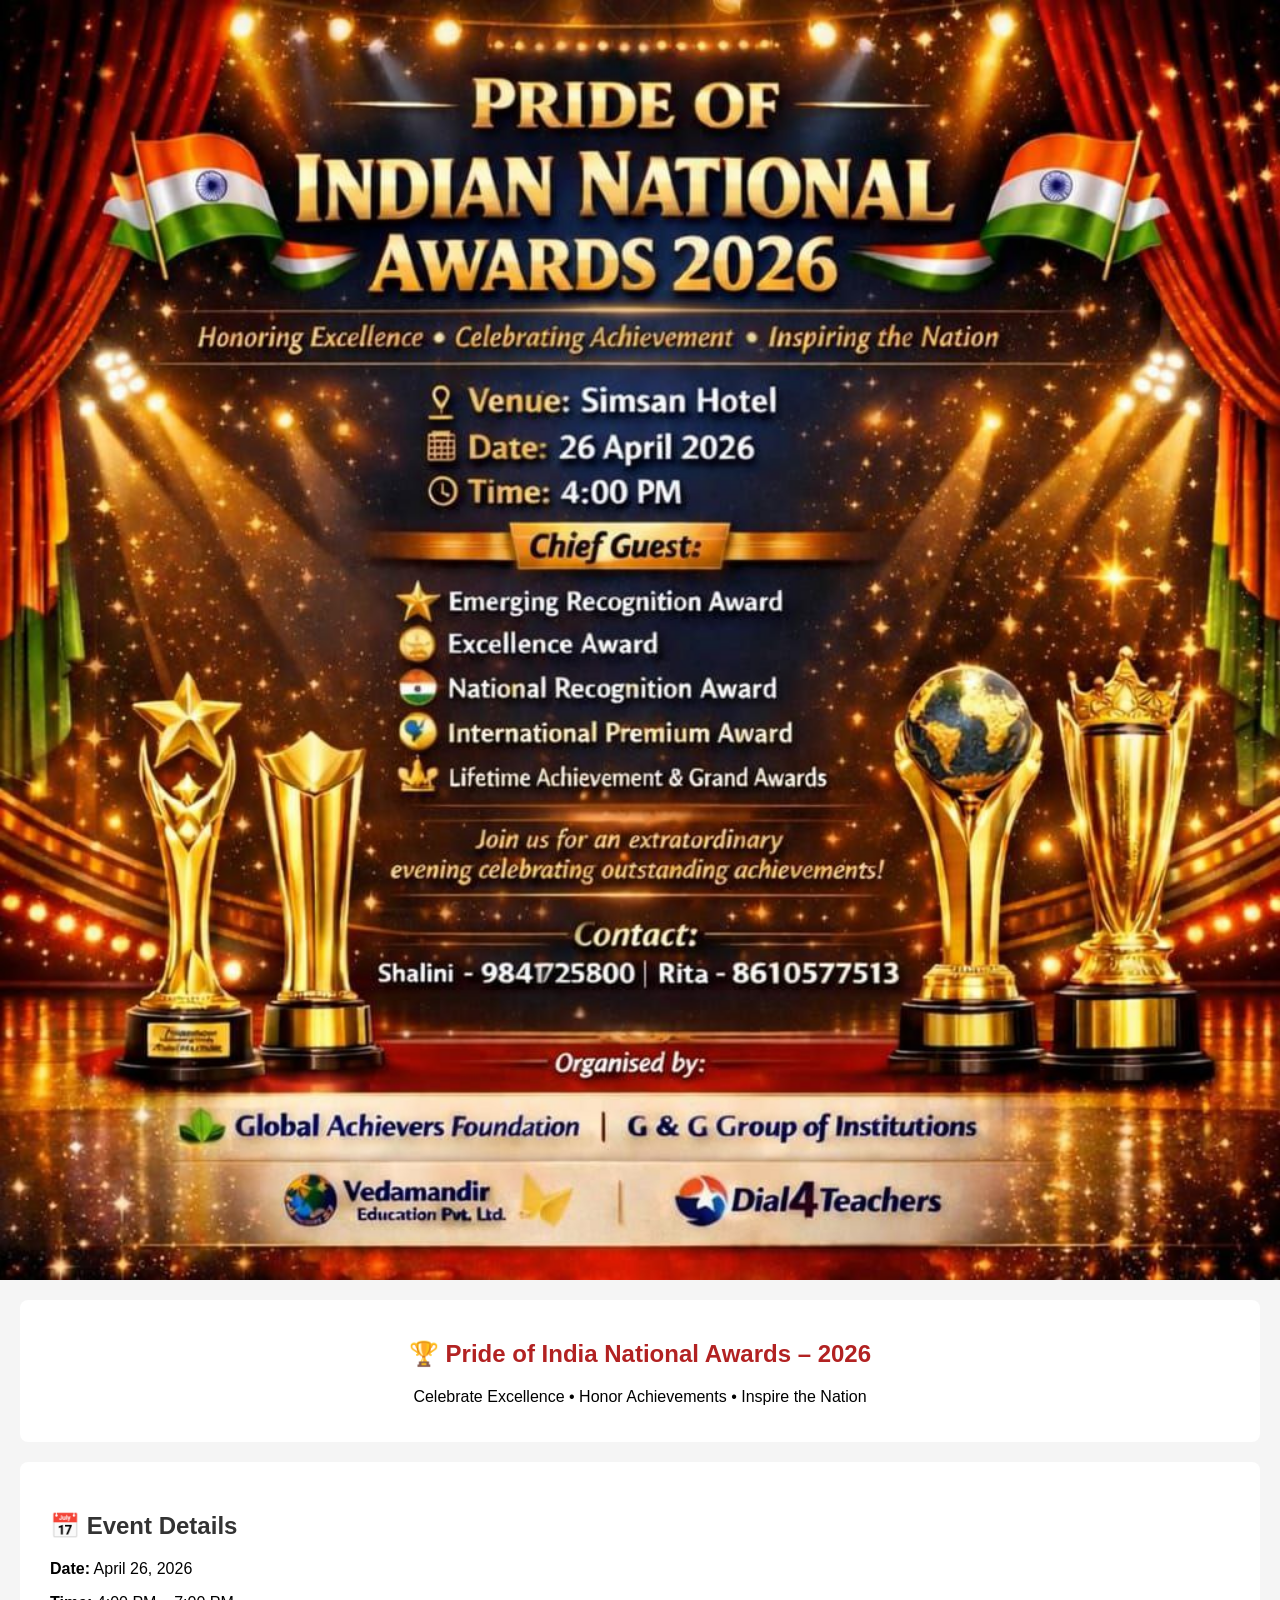
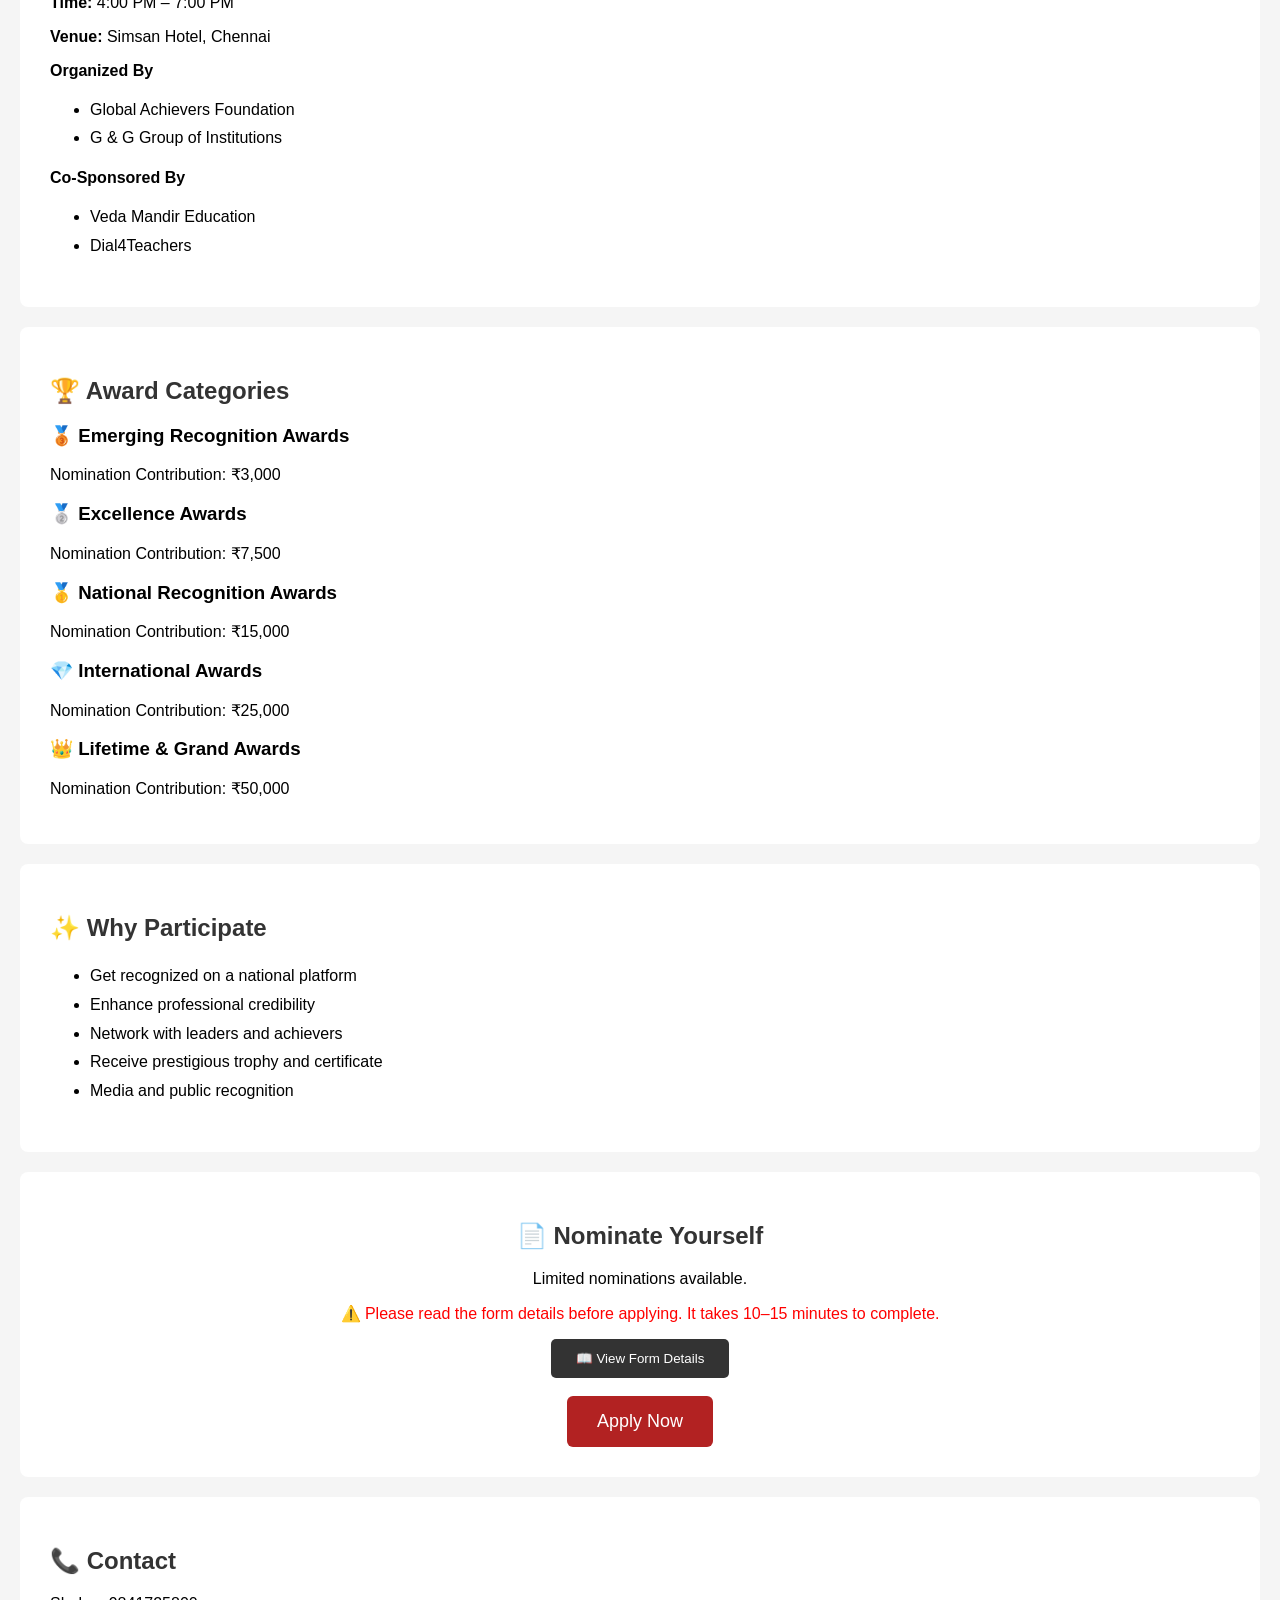
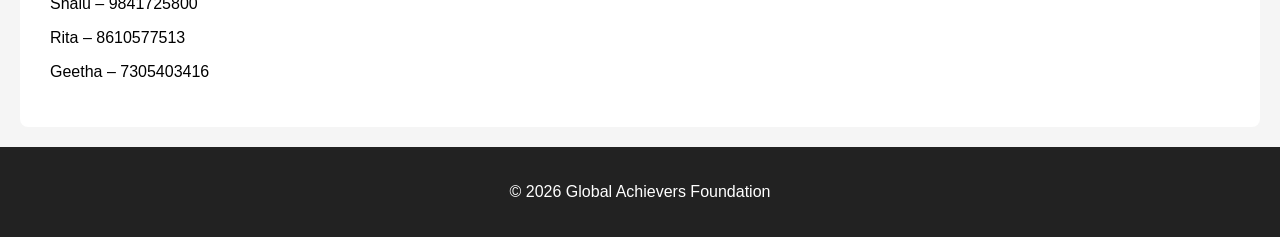
==== commit 5528974d: "Update index.html" ====
--- a/index.html
+++ b/index.html
@@ -189,13 +189,6 @@
 
 </div>
 
-<p style="text-align:center; margin-top:20px;">
-<b>Ready to apply?</b><br><br>
-<a href="https://docs.google.com/forms/..." target="_blank">
-<button class="apply-btn">Apply Now</button>
-</a>
-</p>  
-
 <!-- CONTACT -->
 
 <section>
